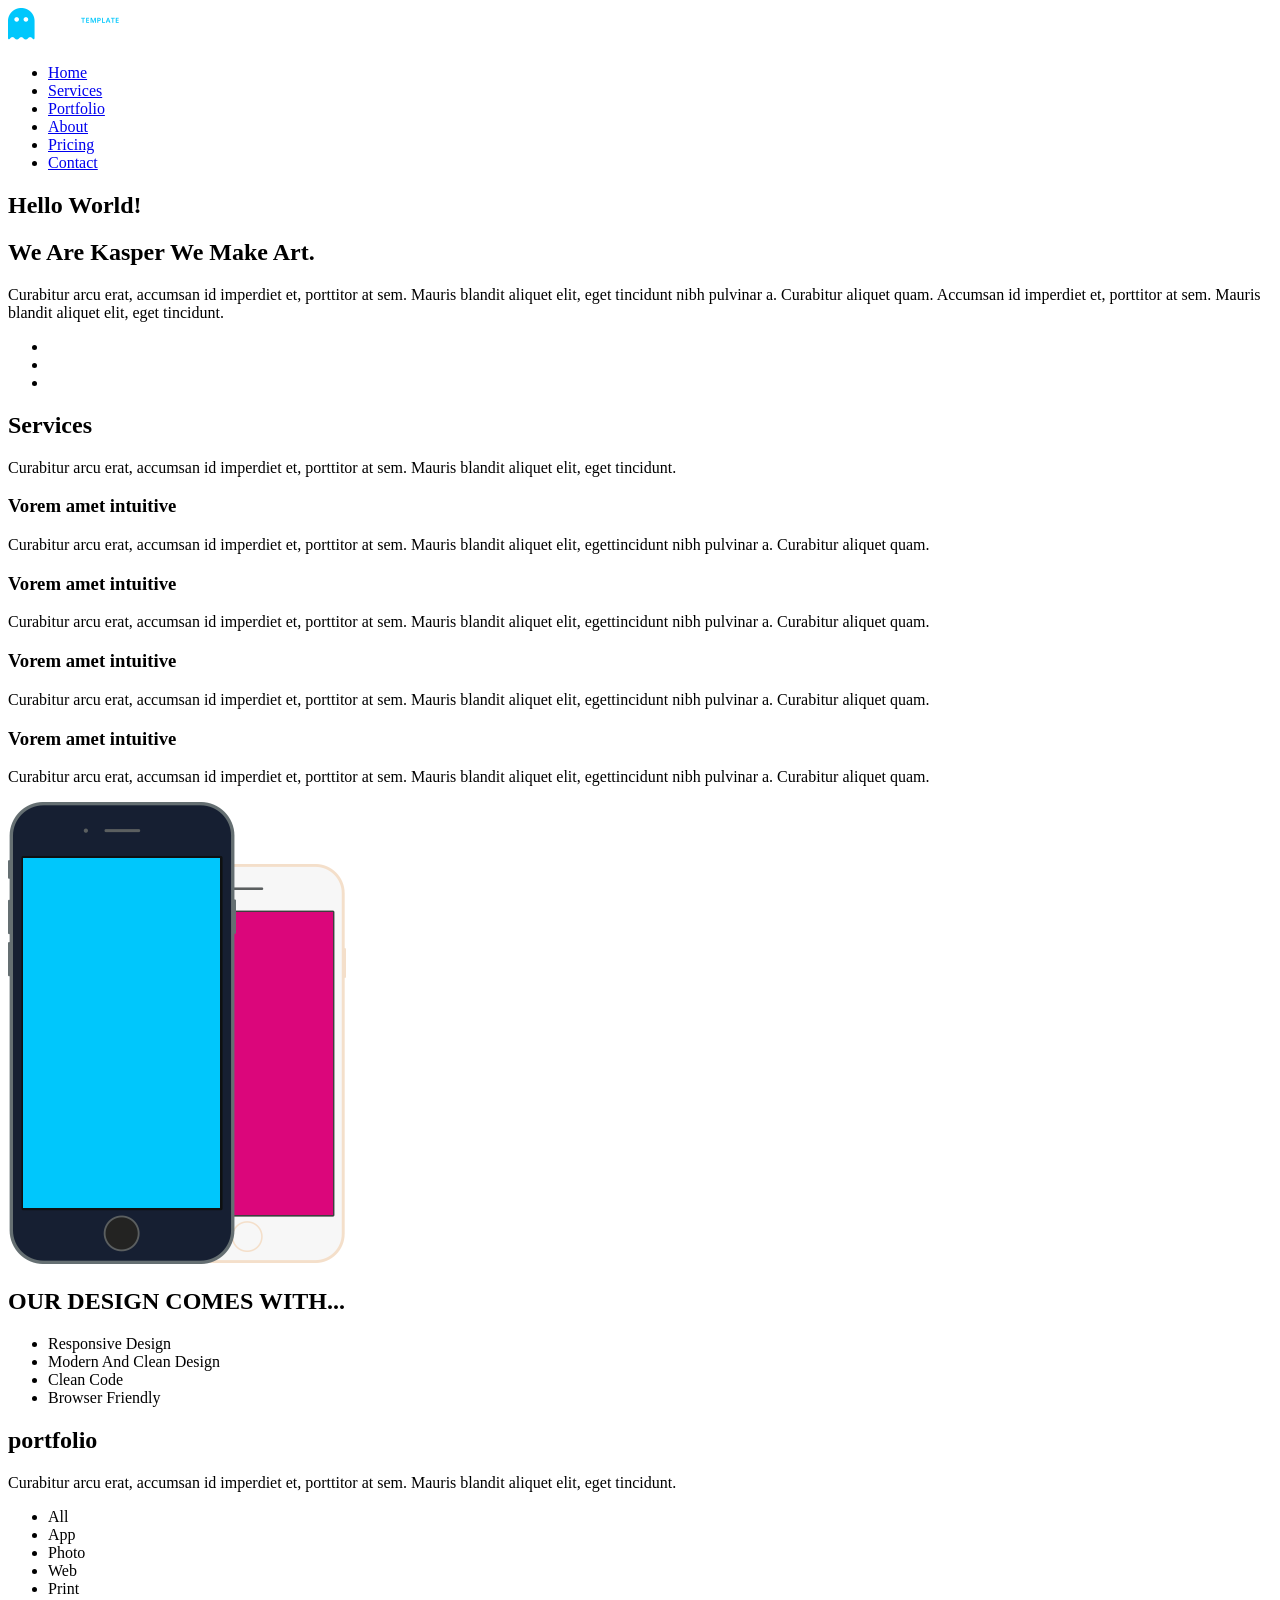
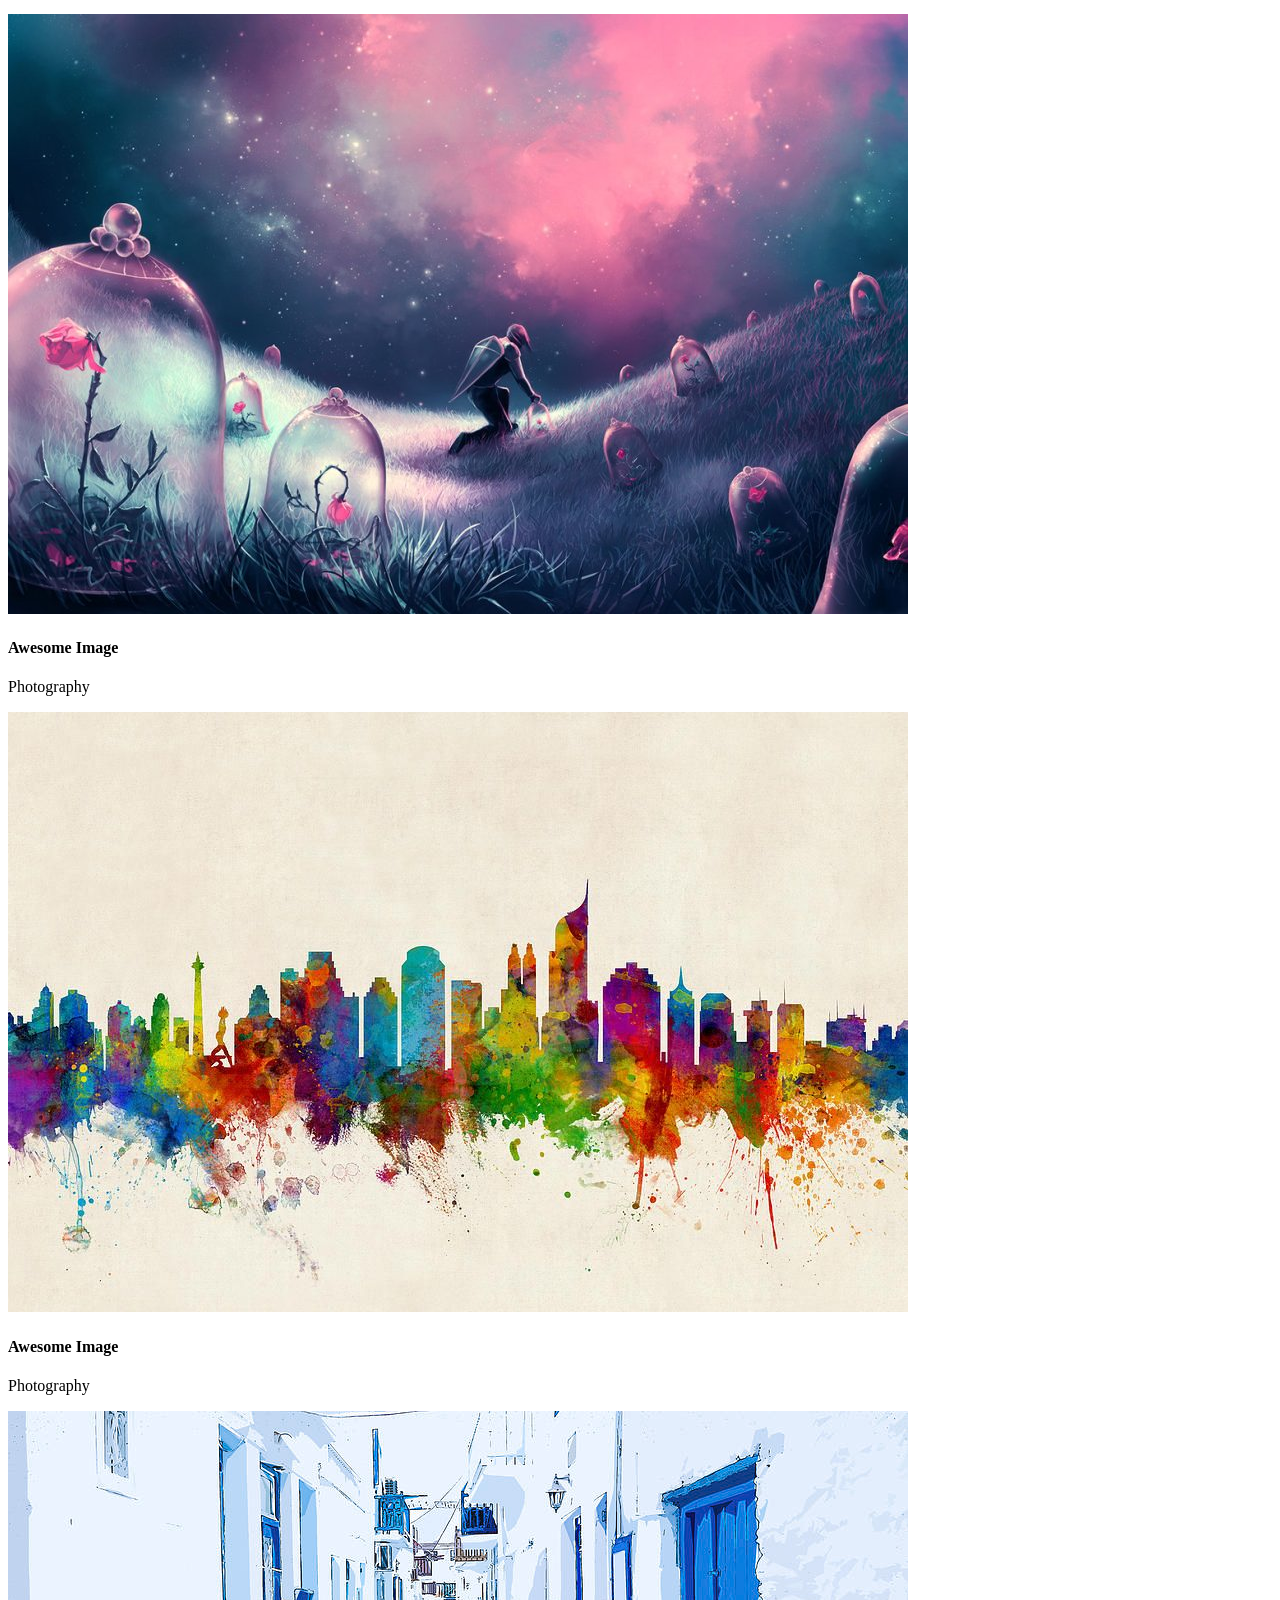
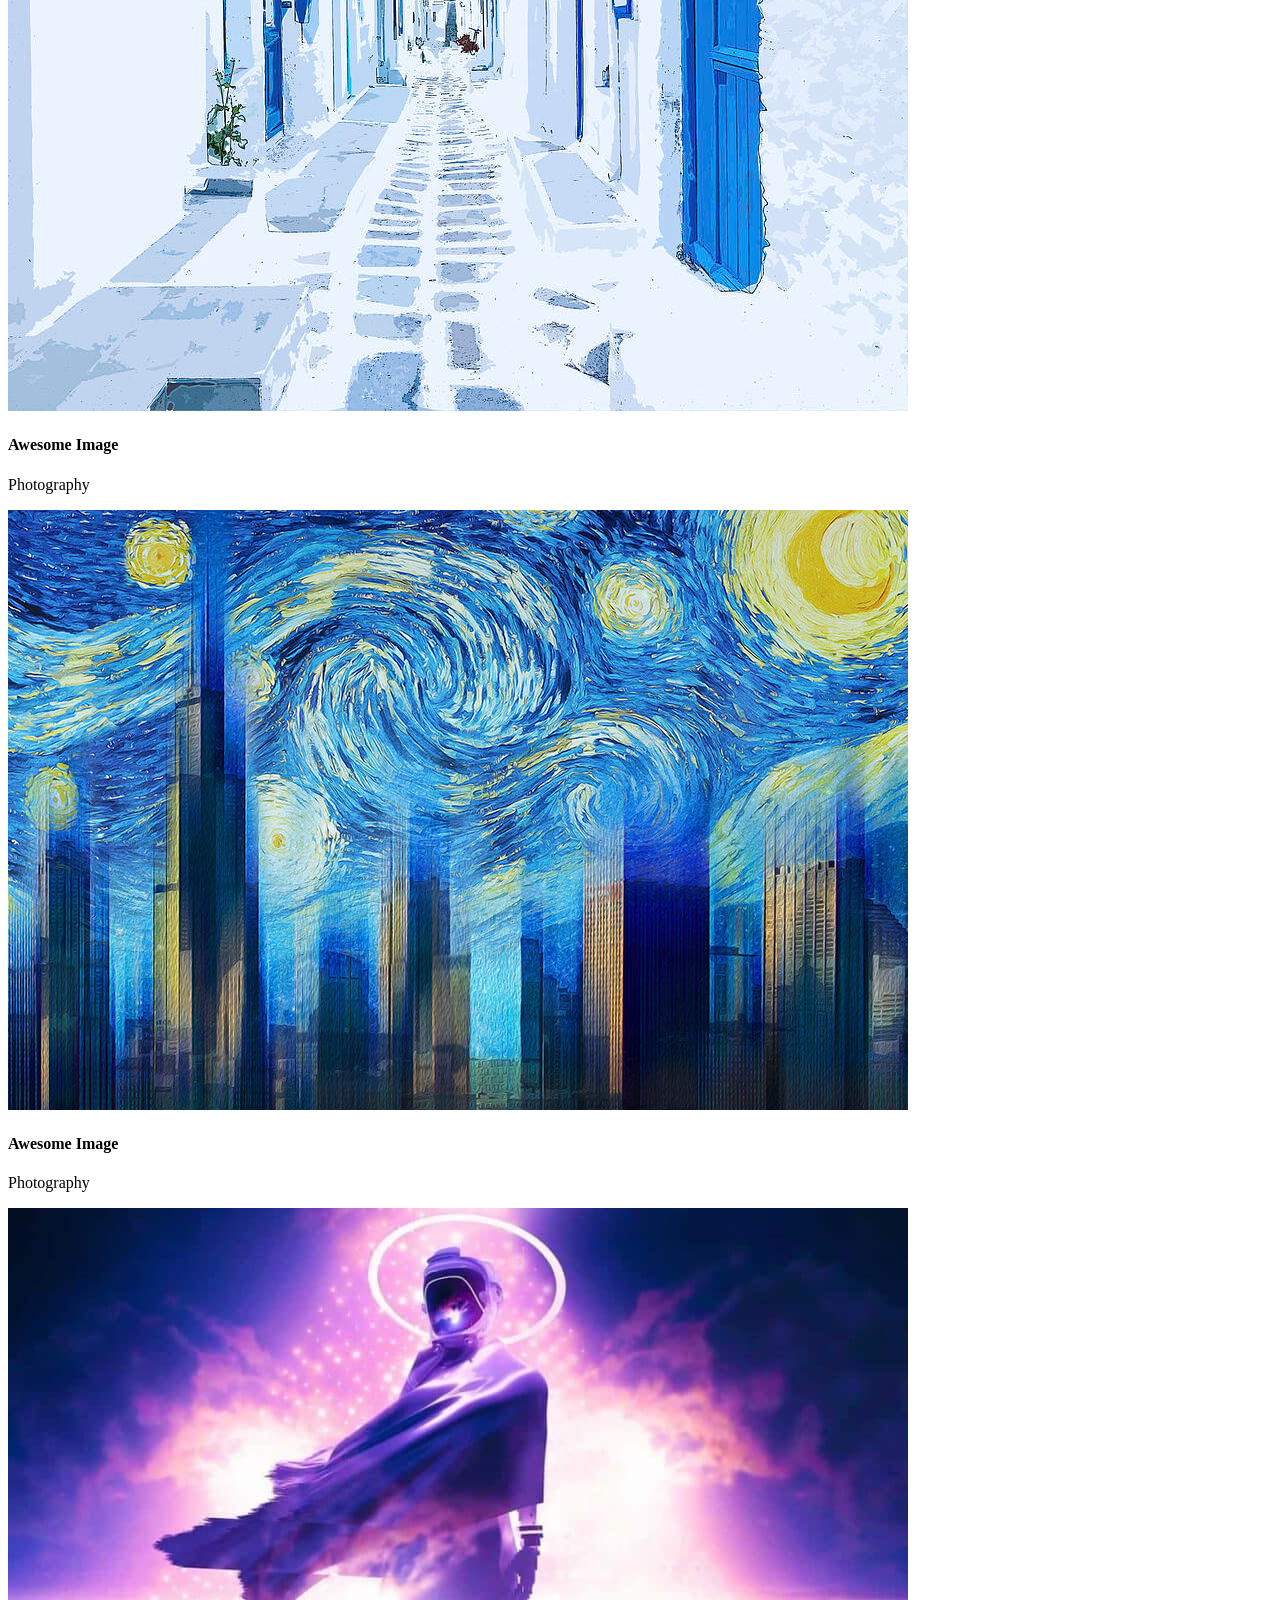
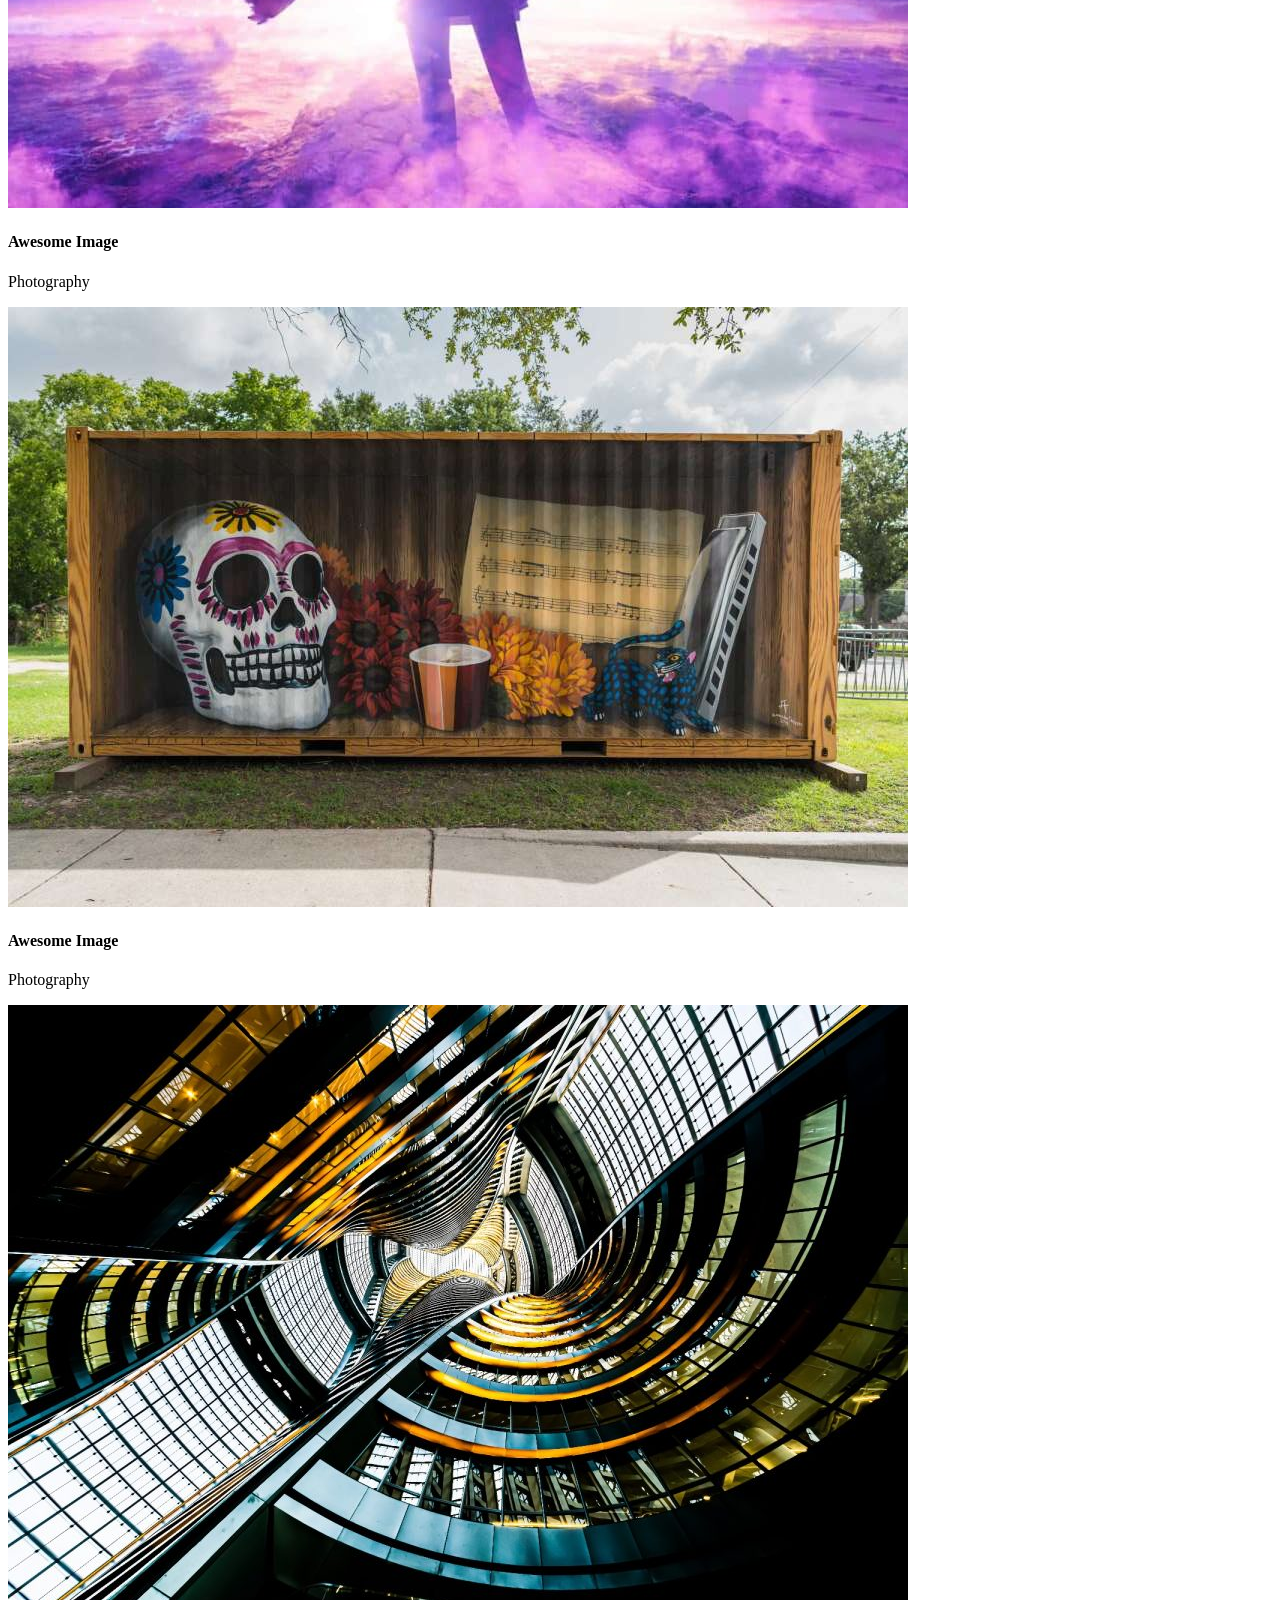
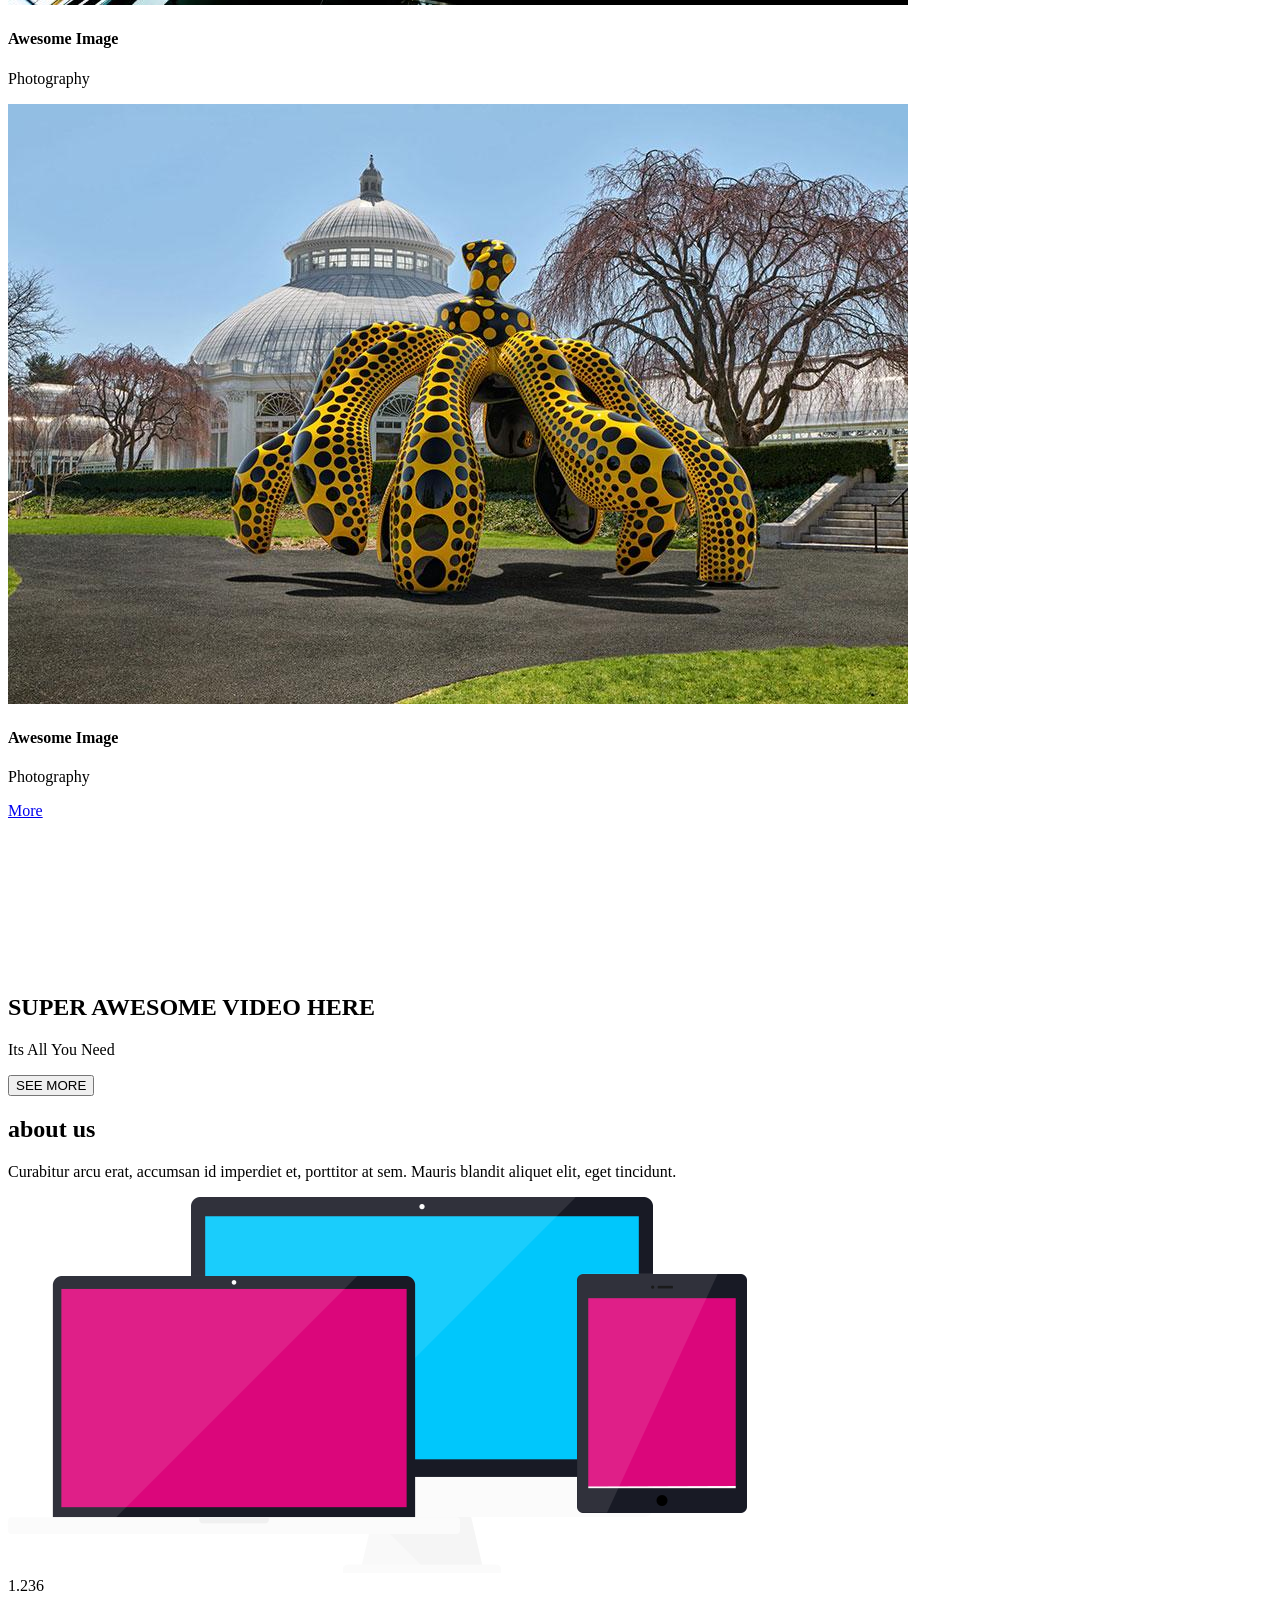
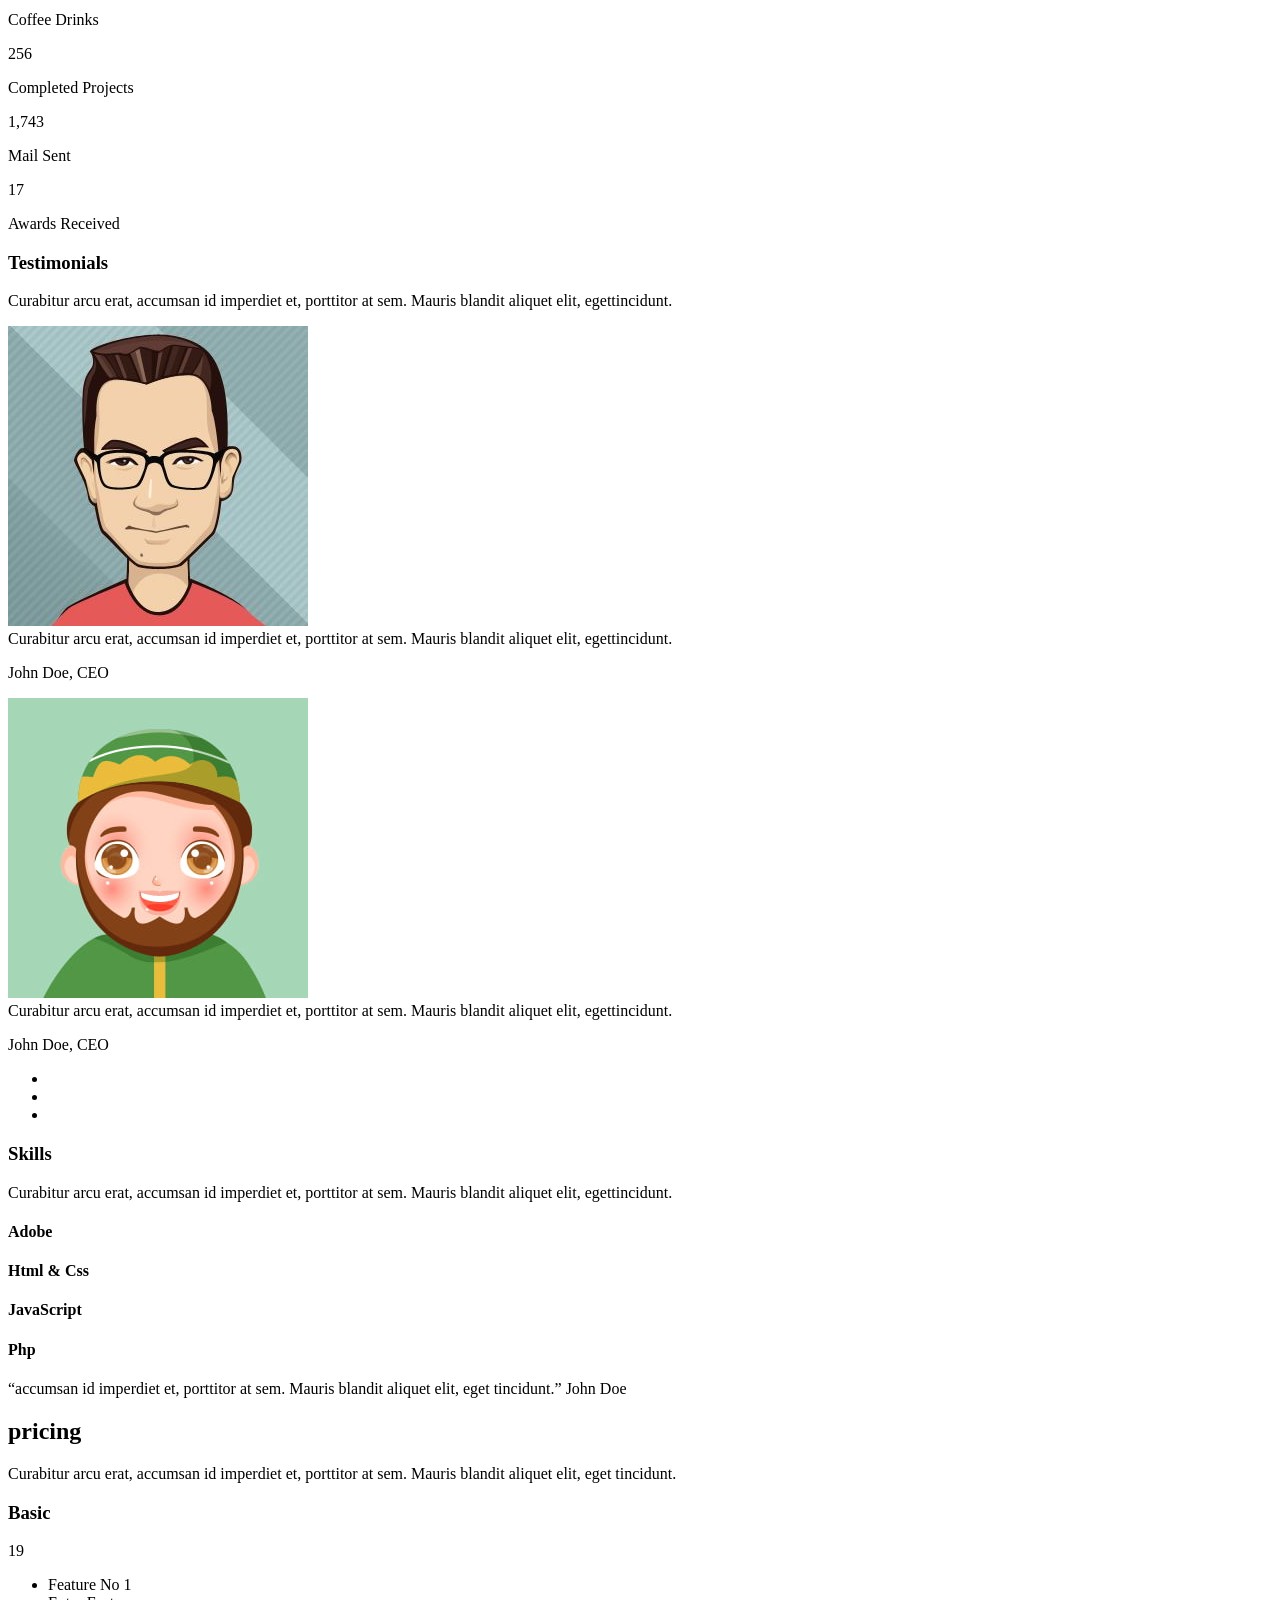
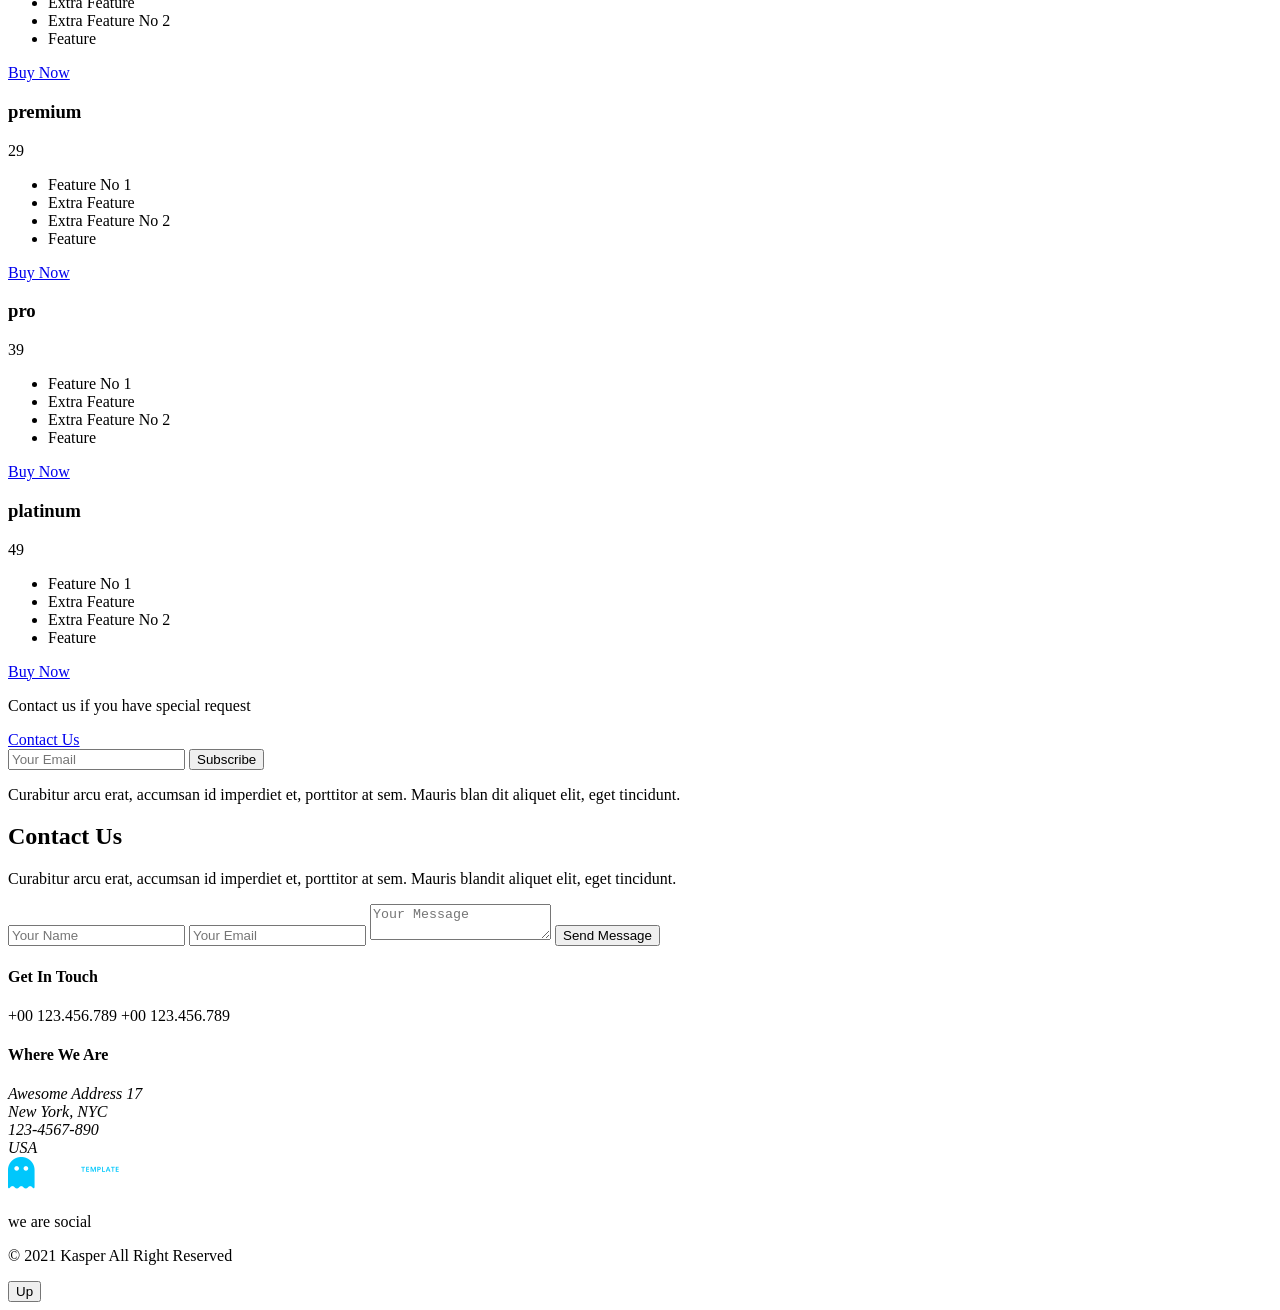
==== index.html @ dba14ae6 "Add files via upload" ====
<!DOCTYPE html>
<html lang="en">
    <head>
        <meta charset="UTF-8" />
        <meta http-equiv="X-UA-Compatible" content="IE=edge" />
        <meta name="viewport" content="width=device-width, initial-scale=1.0" />
        <!-- normalize -->
        <link rel="stylesheet" href="./css/normalize.css" />
        <!-- fonts -->
        <link rel="stylesheet" href="./css/all.min.css" />
        <!-- main template css file -->
        <link rel="stylesheet" href="./css/style.css" />
        <!-- google fonts  -->
        <link rel="preconnect" href="https://fonts.googleapis.com" />
        <link rel="preconnect" href="https://fonts.gstatic.com" crossorigin />
        <link
            href="https://fonts.googleapis.com/css2?family=Open+Sans:wght@400;700&family=Work+Sans:wght@200;300;400;500;600;700;800&display=swap"
            rel="stylesheet"
        />
        <link rel="icon" href="./images/favicon_io/favicon.ico" />
        <title>Kasper</title>
    </head>
    <body>
        <!-- Start Header  -->
        <header>
            <div class="container">
                <a href="#" class="logo">
                    <img src="images/logo (1).png" alt="logo" />
                </a>

                <nav>
                    <i class="fas fa-bars toggle-menu"></i>

                    <ul>
                        <li><a class="active" href="#">Home</a></li>
                        <li><a href="#">Services</a></li>
                        <li><a href="#">Portfolio</a></li>
                        <li><a href="#">About</a></li>
                        <li><a href="#">Pricing</a></li>
                        <li><a href="#">Contact</a></li>
                    </ul>

                    <div class="form">
                        <i class="fas fa-search"></i>
                    </div>
                </nav>
            </div>
        </header>
        <!-- End Header  -->

        <!-- Start Landing -->
        <div class="landing">
            <div class="overplay"></div>

            <div class="text">
                <div class="content">
                    <h2>Hello World!</h2>
                    <h2>We Are Kasper We Make Art.</h2>
                    <p>
                        Curabitur arcu erat, accumsan id imperdiet et, porttitor
                        at sem. Mauris blandit aliquet elit, eget tincidunt nibh
                        pulvinar a. Curabitur aliquet quam. Accumsan id
                        imperdiet et, porttitor at sem. Mauris blandit aliquet
                        elit, eget tincidunt.
                    </p>
                </div>
            </div>

            <i class="fas fa-angle-left angles fa-2x"></i>
            <i class="fas fa-angle-right angles fa-2x"></i>

            <ul class="billets">
                <li></li>
                <li class="active"></li>
                <li></li>
            </ul>
        </div>
        <!-- End Landing -->

        <!-- Start Services -->
        <div class="services">
            <div class="container">
                <div class="main-heading">
                    <h2>Services</h2>
                    <p>
                        Curabitur arcu erat, accumsan id imperdiet et, porttitor
                        at sem. Mauris blandit aliquet elit, eget tincidunt.
                    </p>
                </div>

                <div class="services-container">
                    <div class="srv-box">
                        <i class="fas fa-desktop fa-3x"></i>
                        <div class="text">
                            <h3>Vorem amet intuitive</h3>
                            <p>
                                Curabitur arcu erat, accumsan id imperdiet et,
                                porttitor at sem. Mauris blandit aliquet elit,
                                egettincidunt nibh pulvinar a. Curabitur aliquet
                                quam.
                            </p>
                        </div>
                    </div>

                    <div class="srv-box">
                        <i class="fas fa-cog fa-3x"></i>
                        <div class="text">
                            <h3>Vorem amet intuitive</h3>
                            <p>
                                Curabitur arcu erat, accumsan id imperdiet et,
                                porttitor at sem. Mauris blandit aliquet elit,
                                egettincidunt nibh pulvinar a. Curabitur aliquet
                                quam.
                            </p>
                        </div>
                    </div>

                    <div class="srv-box">
                        <i class="fas fa-pencil-ruler fa-3x"></i>
                        <div class="text">
                            <h3>Vorem amet intuitive</h3>
                            <p>
                                Curabitur arcu erat, accumsan id imperdiet et,
                                porttitor at sem. Mauris blandit aliquet elit,
                                egettincidunt nibh pulvinar a. Curabitur aliquet
                                quam.
                            </p>
                        </div>
                    </div>

                    <div class="srv-box">
                        <i class="fas fa-camera fa-3x"></i>
                        <div class="text">
                            <h3>Vorem amet intuitive</h3>
                            <p>
                                Curabitur arcu erat, accumsan id imperdiet et,
                                porttitor at sem. Mauris blandit aliquet elit,
                                egettincidunt nibh pulvinar a. Curabitur aliquet
                                quam.
                            </p>
                        </div>
                    </div>
                </div>
            </div>
        </div>
        <!-- End Services -->

        <!-- Start Design -->
        <div class="design">
            <div class="image">
                <img src="images/mobile.png" alt="" />
            </div>

            <div class="text">
                <h2>OUR DESIGN COMES WITH...</h2>
                <ul>
                    <li>Responsive Design</li>
                    <li>Modern And Clean Design</li>
                    <li>Clean Code</li>
                    <li>Browser Friendly</li>
                </ul>
            </div>
        </div>
        <!-- End Design -->

        <!-- Start Portfolio -->
        <div class="portfolio">
            <div class="container">
                <div class="main-heading">
                    <h2>portfolio</h2>
                    <p>
                        Curabitur arcu erat, accumsan id imperdiet et, porttitor
                        at sem. Mauris blandit aliquet elit, eget tincidunt.
                    </p>
                </div>

                <ul class="shuffle">
                    <li class="active">All</li>
                    <li>App</li>
                    <li>Photo</li>
                    <li>Web</li>
                    <li>Print</li>
                </ul>
            </div>

            <div class="imgs-container">
                <div class="box">
                    <img src="images/shuffle-01.jpg" alt="" />
                    <div class="caption">
                        <h4>Awesome Image</h4>
                        <p>Photography</p>
                    </div>
                </div>

                <div class="box">
                    <img src="images/shuffle-02.jpg" alt="" />
                    <div class="caption">
                        <h4>Awesome Image</h4>
                        <p>Photography</p>
                    </div>
                </div>

                <div class="box">
                    <img src="images/shuffle-03.jpg" alt="" />
                    <div class="caption">
                        <h4>Awesome Image</h4>
                        <p>Photography</p>
                    </div>
                </div>

                <div class="box">
                    <img src="images/shuffle-04.jpg" alt="" />
                    <div class="caption">
                        <h4>Awesome Image</h4>
                        <p>Photography</p>
                    </div>
                </div>

                <div class="box">
                    <img src="images/shuffle-05.jpg" alt="" />
                    <div class="caption">
                        <h4>Awesome Image</h4>
                        <p>Photography</p>
                    </div>
                </div>

                <div class="box">
                    <img src="images/shuffle-06.jpg" alt="" />
                    <div class="caption">
                        <h4>Awesome Image</h4>
                        <p>Photography</p>
                    </div>
                </div>

                <div class="box">
                    <img src="images/shuffle-07.jpg" alt="" />
                    <div class="caption">
                        <h4>Awesome Image</h4>
                        <p>Photography</p>
                    </div>
                </div>

                <div class="box">
                    <img src="images/shuffle-08.jpg" alt="" />
                    <div class="caption">
                        <h4>Awesome Image</h4>
                        <p>Photography</p>
                    </div>
                </div>
            </div>

            <a href="#" class="more">More</a>
        </div>
        <!-- End Portfolio -->

        <!-- Start video -->
        <div class="video">
            <video autoplay muted loop>
                <source src="images/awesome-video.mp4" type="video/mp4" />
            </video>
            <div class="text">
                <h2>SUPER AWESOME VIDEO HERE</h2>
                <p>Its All You Need</p>
                <button>SEE MORE</button>
            </div>
        </div>
        <!-- End video -->

        <!-- Start About -->
        <div class="about">
            <div class="container">
                <div class="main-heading">
                    <h2>about us</h2>
                    <p>
                        Curabitur arcu erat, accumsan id imperdiet et, porttitor
                        at sem. Mauris blandit aliquet elit, eget tincidunt.
                    </p>
                </div>

                <img src="images/about.png" alt="" />
            </div>
        </div>
        <!-- End About -->

        <!-- Start Statistics -->
        <div class="statistics">
            <div class="container">
                <div class="box">
                    <i class="fa fa-mug-hot"></i>
                    <div class="number">1.236</div>
                    <p>Coffee Drinks</p>
                </div>

                <div class="box">
                    <i class="fa fa-folder"></i>
                    <div class="number">256</div>
                    <p>Completed Projects</p>
                </div>

                <div class="box">
                    <i class="fa fa-envelope"></i>
                    <div class="number">1,743</div>
                    <p>Mail Sent</p>
                </div>

                <div class="box">
                    <i class="fa fa-trophy"></i>
                    <div class="number">17</div>
                    <p>Awards Received</p>
                </div>
            </div>
        </div>
        <!-- End Statistics -->

        <!-- Start skills -->
        <div class="our-skills">
            <div class="container">
                <div class="testimonials">
                    <h3>Testimonials</h3>
                    <p>
                        Curabitur arcu erat, accumsan id imperdiet et, porttitor
                        at sem. Mauris blandit aliquet elit, egettincidunt.
                    </p>

                    <div class="box">
                        <img src="images/skills-01.jpg" alt="" />
                        <div class="text">
                            Curabitur arcu erat, accumsan id imperdiet et,
                            porttitor at sem. Mauris blandit aliquet elit,
                            egettincidunt.
                            <p>John Doe, CEO</p>
                        </div>
                    </div>

                    <div class="box">
                        <img src="images/skills-02.jpg" alt="" />
                        <div class="text">
                            Curabitur arcu erat, accumsan id imperdiet et,
                            porttitor at sem. Mauris blandit aliquet elit,
                            egettincidunt.
                            <p>John Doe, CEO</p>
                        </div>
                    </div>

                    <ul class="bullets">
                        <li></li>
                        <li class="active"></li>
                        <li></li>
                    </ul>
                </div>

                <div class="skills">
                    <h3>Skills</h3>
                    <p>
                        Curabitur arcu erat, accumsan id imperdiet et, porttitor
                        at sem. Mauris blandit aliquet elit, egettincidunt.
                    </p>

                    <div class="prog-holder">
                        <h4>Adobe</h4>
                        <div class="prog">
                            <span style="width: 90%" data-progress="90%"></span>
                        </div>
                    </div>

                    <div class="prog-holder">
                        <h4>Html &amp; Css</h4>
                        <div class="prog">
                            <span style="width: 85%" data-progress="85%"></span>
                        </div>
                    </div>

                    <div class="prog-holder">
                        <h4>JavaScript</h4>
                        <div class="prog">
                            <span style="width: 80%" data-progress="80%"></span>
                        </div>
                    </div>

                    <div class="prog-holder">
                        <h4>Php</h4>
                        <div class="prog">
                            <span style="width: 90%" data-progress="90%"></span>
                        </div>
                    </div>
                </div>
            </div>
        </div>
        <!-- End skills -->

        <!-- Start Quote -->
        <div class="quote">
            <div class="container">
                <q
                    >accumsan id imperdiet et, porttitor at sem. Mauris blandit
                    aliquet elit, eget tincidunt.</q
                >
                <span>John Doe</span>
            </div>
        </div>
        <!-- End Quote -->

        <!-- Start Pricing -->
        <div class="pricing">
            <div class="container">
                <div class="main-heading">
                    <h2>pricing</h2>
                    <p>
                        Curabitur arcu erat, accumsan id imperdiet et, porttitor
                        at sem. Mauris blandit aliquet elit, eget tincidunt.
                    </p>
                </div>

                <div class="plans">
                    <div class="plan">
                        <div class="head">
                            <h3>Basic</h3>
                            <span>19</span>
                        </div>
                        <ul>
                            <li>Feature No 1</li>
                            <li>Extra Feature</li>
                            <li>Extra Feature No 2</li>
                            <li>Feature</li>
                        </ul>
                        <div class="foot">
                            <a href="#">Buy Now</a>
                        </div>
                    </div>

                    <div class="plan">
                        <div class="head">
                            <h3>premium</h3>
                            <span>29</span>
                        </div>
                        <ul>
                            <li>Feature No 1</li>
                            <li>Extra Feature</li>
                            <li>Extra Feature No 2</li>
                            <li>Feature</li>
                        </ul>
                        <div class="foot">
                            <a href="#">Buy Now</a>
                        </div>
                    </div>

                    <div class="plan">
                        <div class="head">
                            <h3>pro</h3>
                            <span>39</span>
                        </div>
                        <ul>
                            <li>Feature No 1</li>
                            <li>Extra Feature</li>
                            <li>Extra Feature No 2</li>
                            <li>Feature</li>
                        </ul>
                        <div class="foot">
                            <a href="#">Buy Now</a>
                        </div>
                    </div>

                    <div class="plan">
                        <div class="head">
                            <h3>platinum</h3>
                            <span>49</span>
                        </div>
                        <ul>
                            <li>Feature No 1</li>
                            <li>Extra Feature</li>
                            <li>Extra Feature No 2</li>
                            <li>Feature</li>
                        </ul>
                        <div class="foot">
                            <a href="#">Buy Now</a>
                        </div>
                    </div>
                </div>

                <p class="contact-text">
                    Contact us if you have special request
                </p>
                <a href="#" class="contact-link">Contact Us</a>
            </div>
        </div>
        <!-- End Pricing -->

        <!-- Start Subscribe -->
        <div class="subscribe">
            <div class="container">
                <form action="">
                    <i class="far fa-envelope fa-lg"></i>
                    <input type="email" name="mail" placeholder="Your Email" />
                    <input type="submit" value="Subscribe" />
                </form>

                <p>
                    Curabitur arcu erat, accumsan id imperdiet et, porttitor at
                    sem. Mauris blan dit aliquet elit, eget tincidunt.
                </p>
            </div>
        </div>
        <!-- End Subscribe -->

        <!-- Start Contact -->
        <div class="contact">
            <div class="container">
                <div class="main-heading">
                    <h2>Contact Us</h2>
                    <p>
                        Curabitur arcu erat, accumsan id imperdiet et, porttitor
                        at sem. Mauris blandit aliquet elit, eget tincidunt.
                    </p>
                </div>

                <div class="content">
                    <form action="">
                        <input
                            class="main-input"
                            type="text"
                            name="name"
                            placeholder="Your Name"
                        />
                        <input
                            class="main-input"
                            type="email"
                            name="mail"
                            placeholder="Your Email"
                        />
                        <textarea
                            class="main-input"
                            name="message"
                            placeholder="Your Message"
                        ></textarea>
                        <input type="submit" value="Send Message" />
                    </form>

                    <div class="info">
                        <h4>Get In Touch</h4>
                        <span class="phone">+00 123.456.789</span>
                        <span class="phone">+00 123.456.789</span>
                        <h4>Where We Are</h4>
                        <address>
                            Awesome Address 17<br />New York, NYC<br />123-4567-890<br />USA
                        </address>
                    </div>
                </div>
            </div>
        </div>
        <!-- End Contact -->

        <!-- Start Footer -->
        <div class="footer">
            <div class="container">
                <img src="./images/logo (1).png" alt="" />
                <p>we are social</p>

                <div class="social-icons">
                    <i class="fab fa-facebook-f"></i>
                    <i class="fab fa-twitter"></i>
                    <i class="fas fa-home"></i>
                    <i class="fab fa-linkedin"></i>
                </div>

                <p class="copyright">
                    &copy; 2021 <span>Kasper</span> All Right Reserved
                </p>
            </div>
        </div>
        <!-- End Footer -->

        <!-- Start scroll -->
        <button class="scroll">Up</button>
        <!-- End scroll -->

        <script src="./app.js"></script>
    </body>
</html>
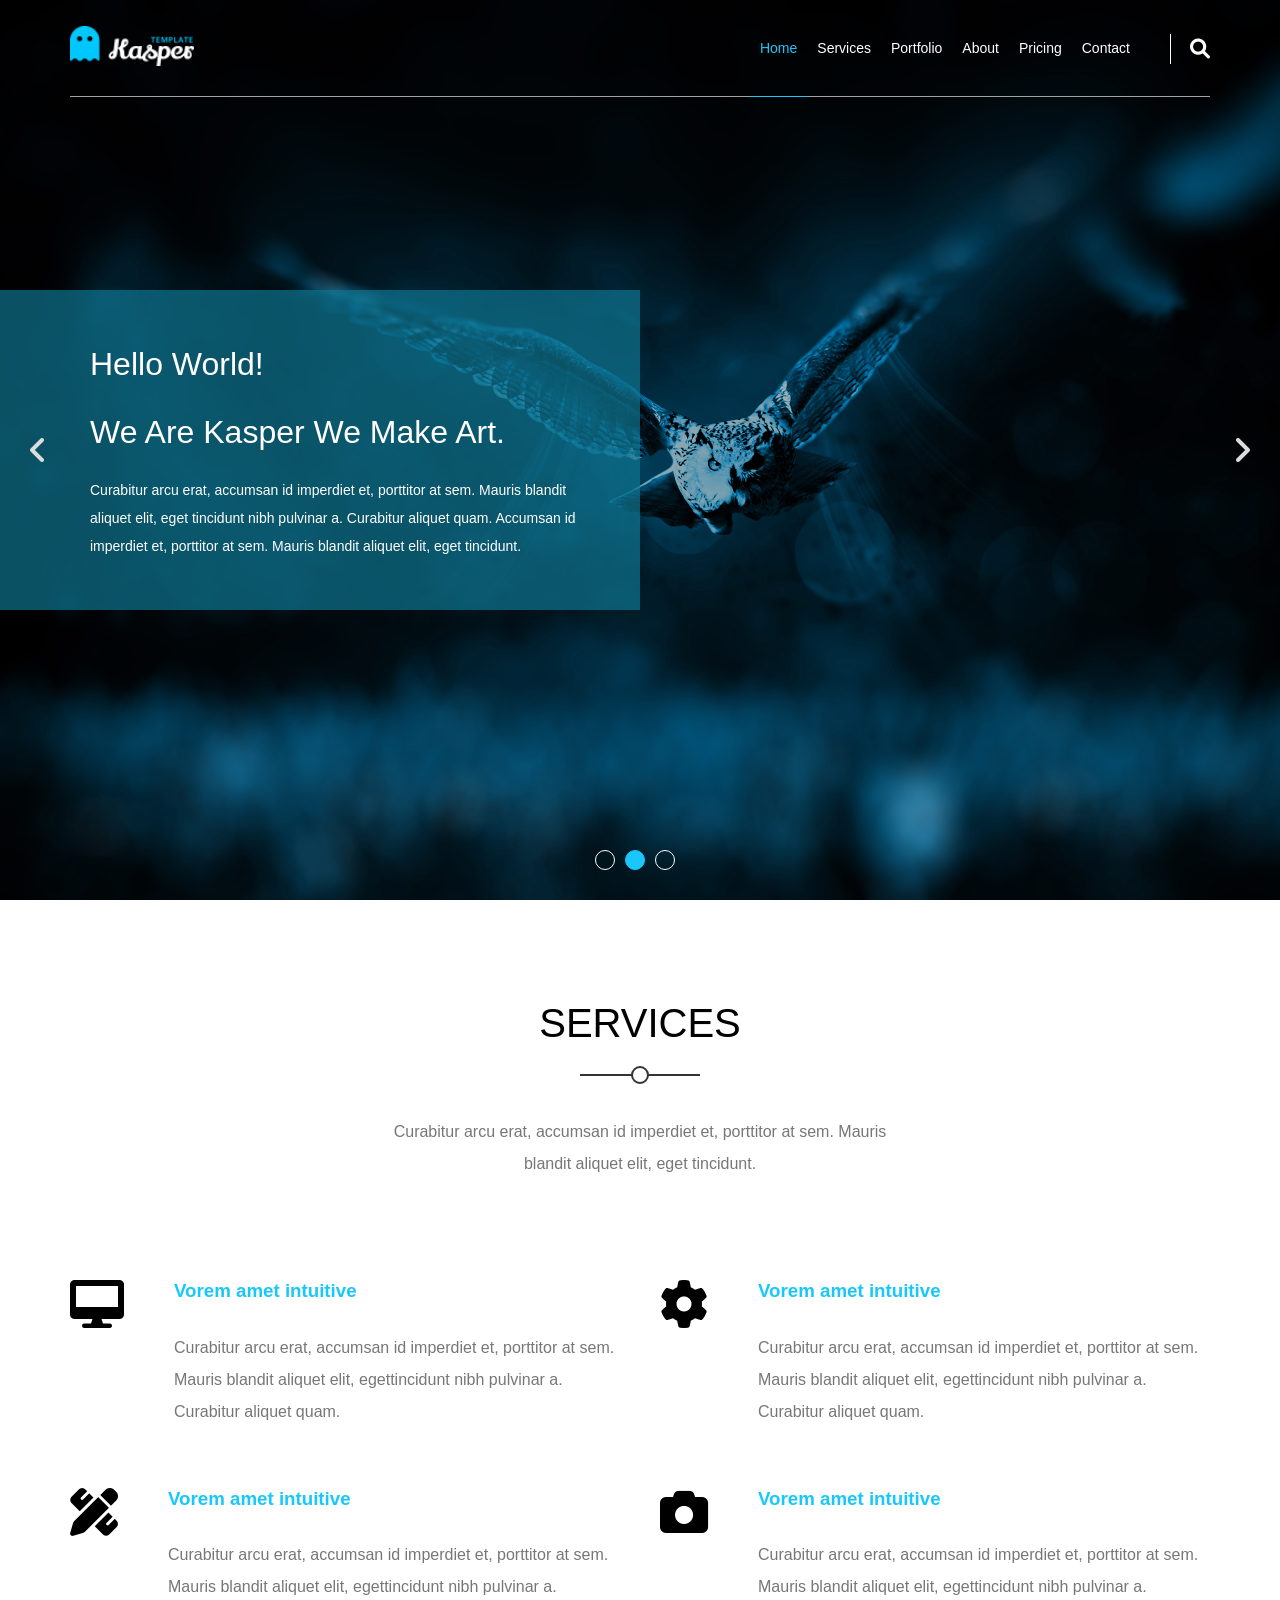
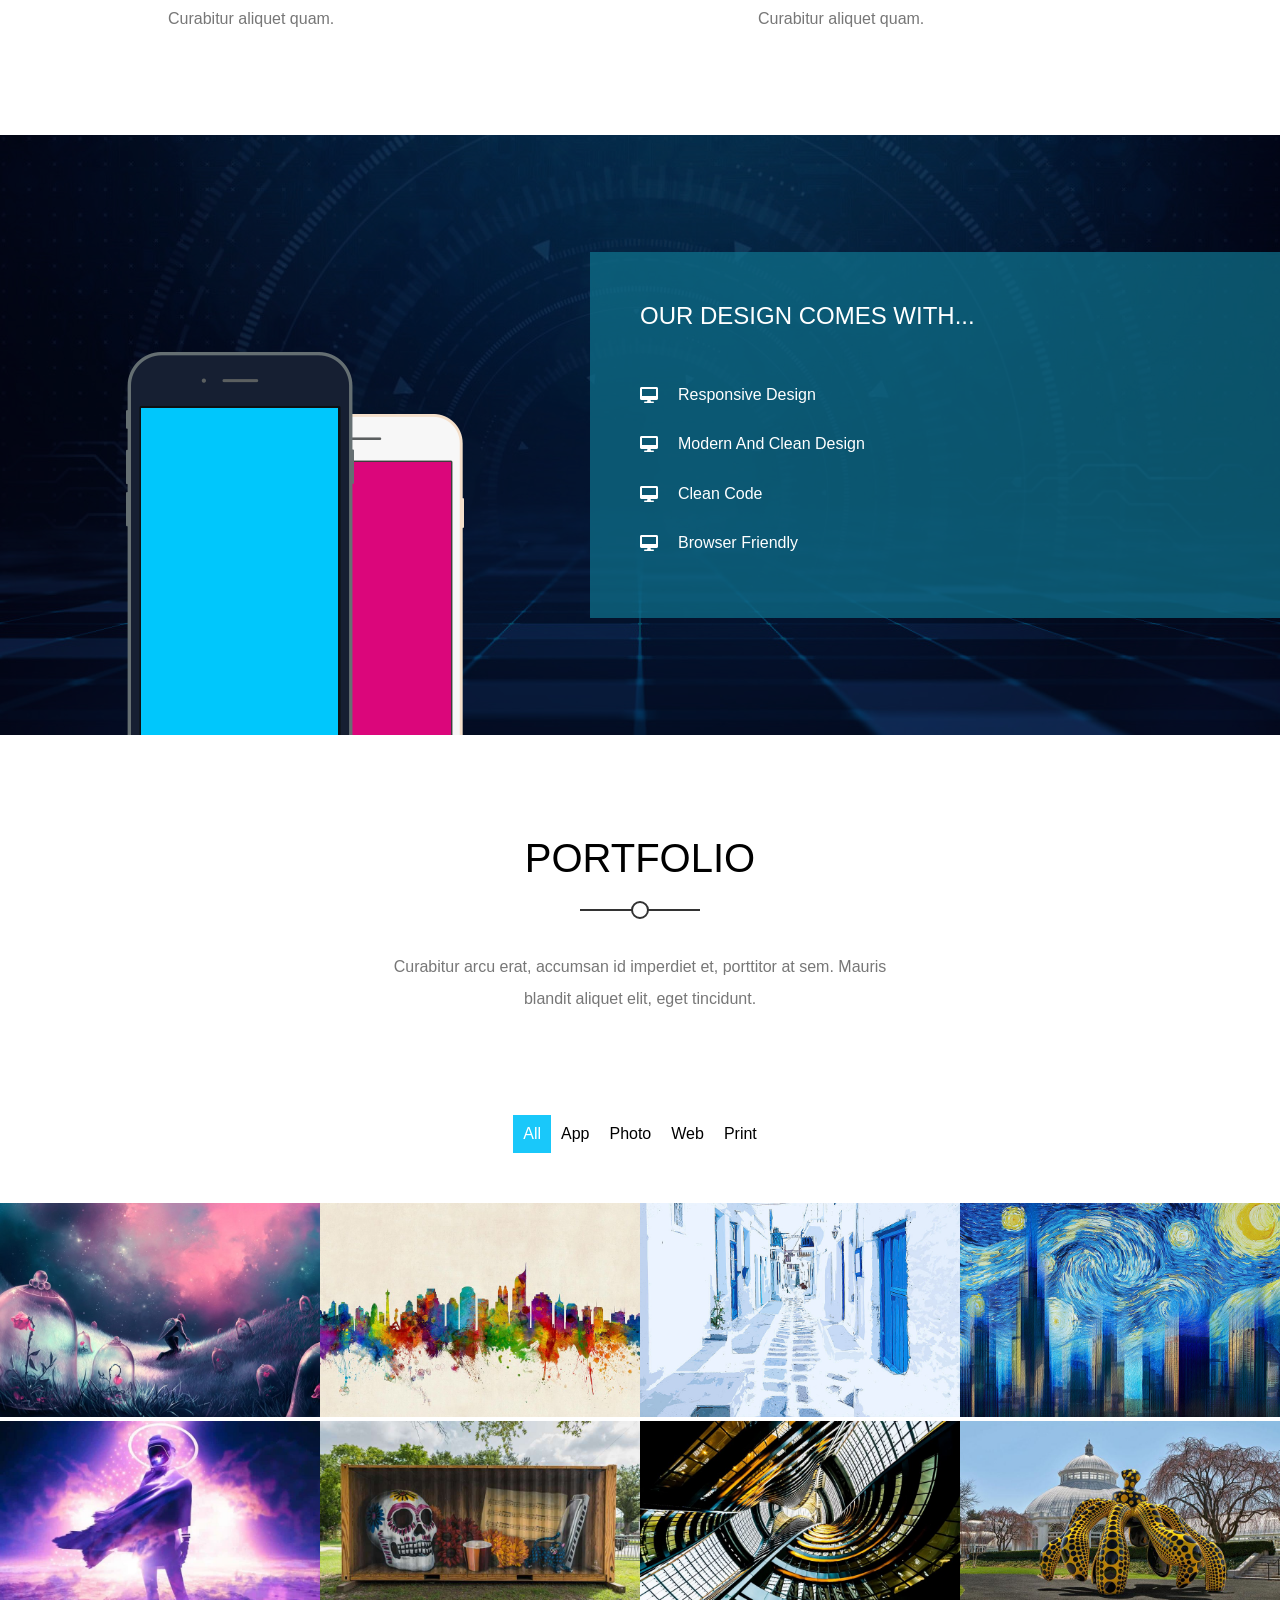
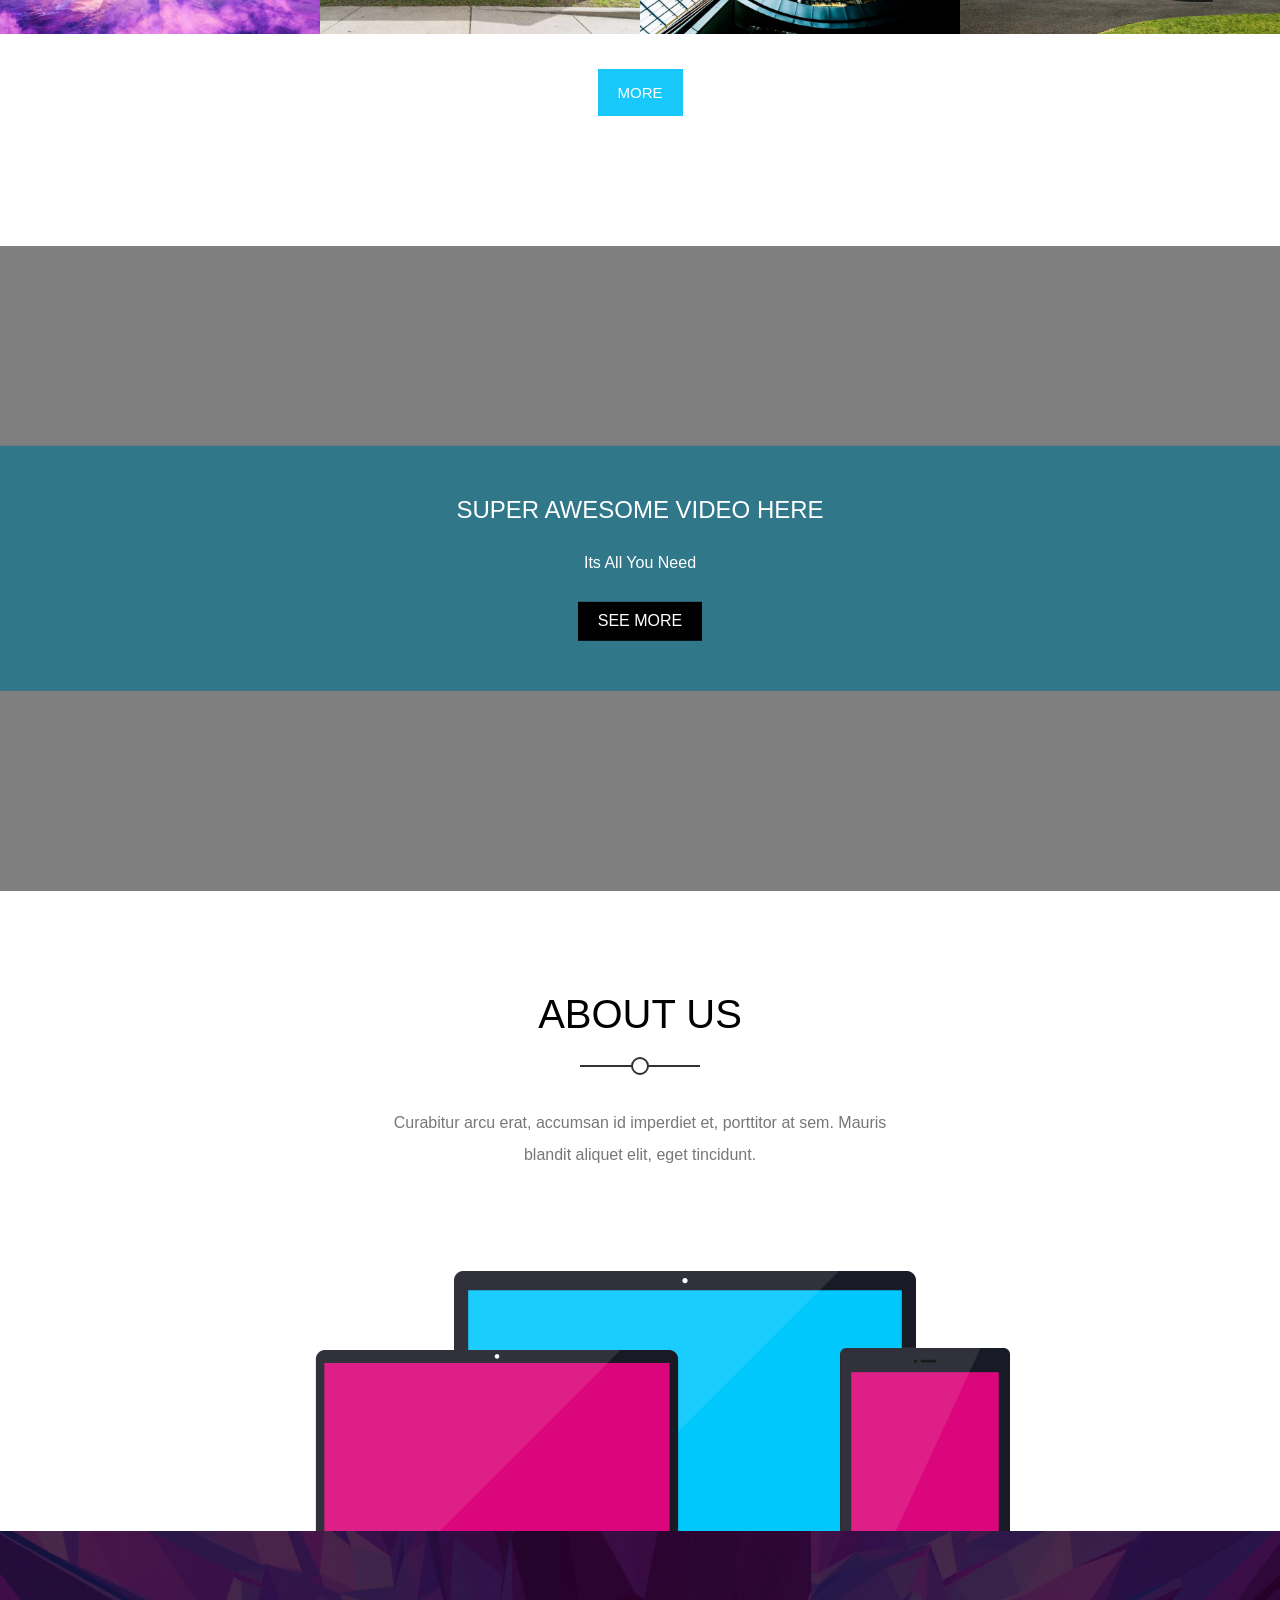
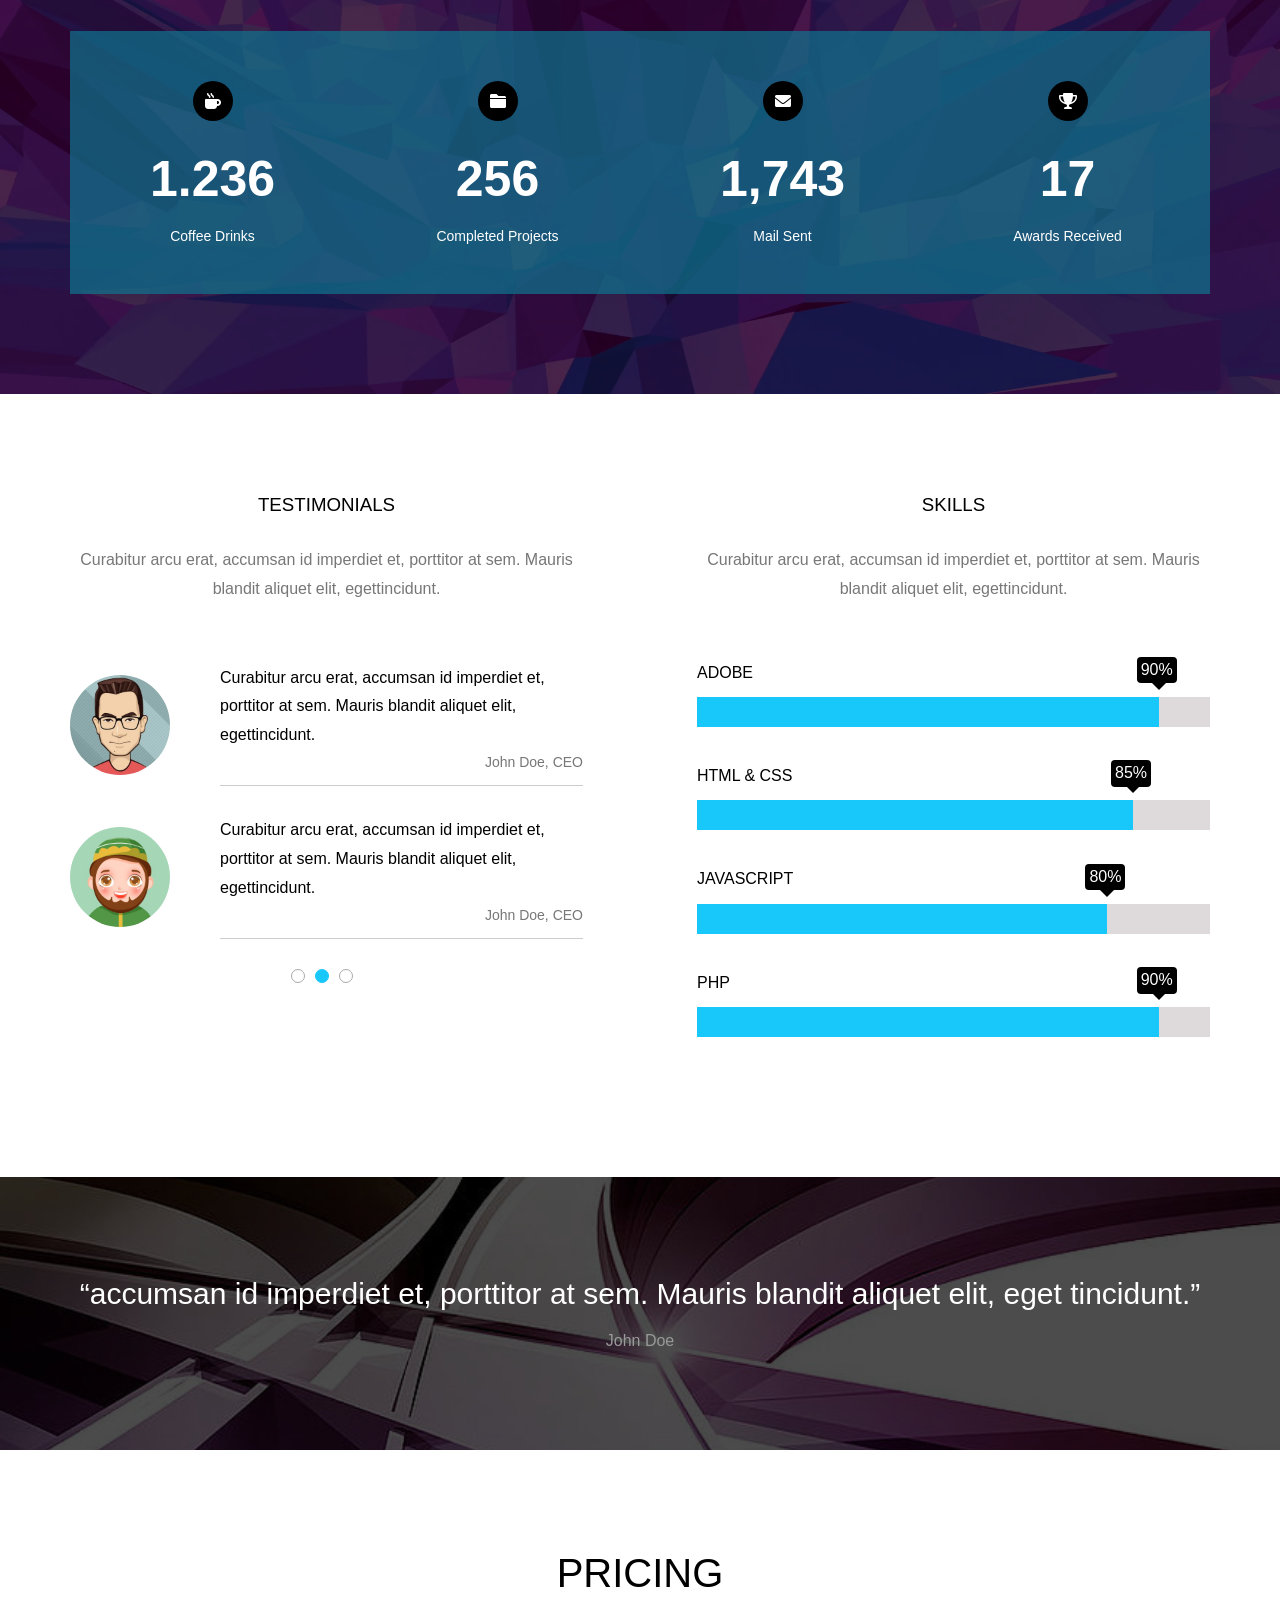
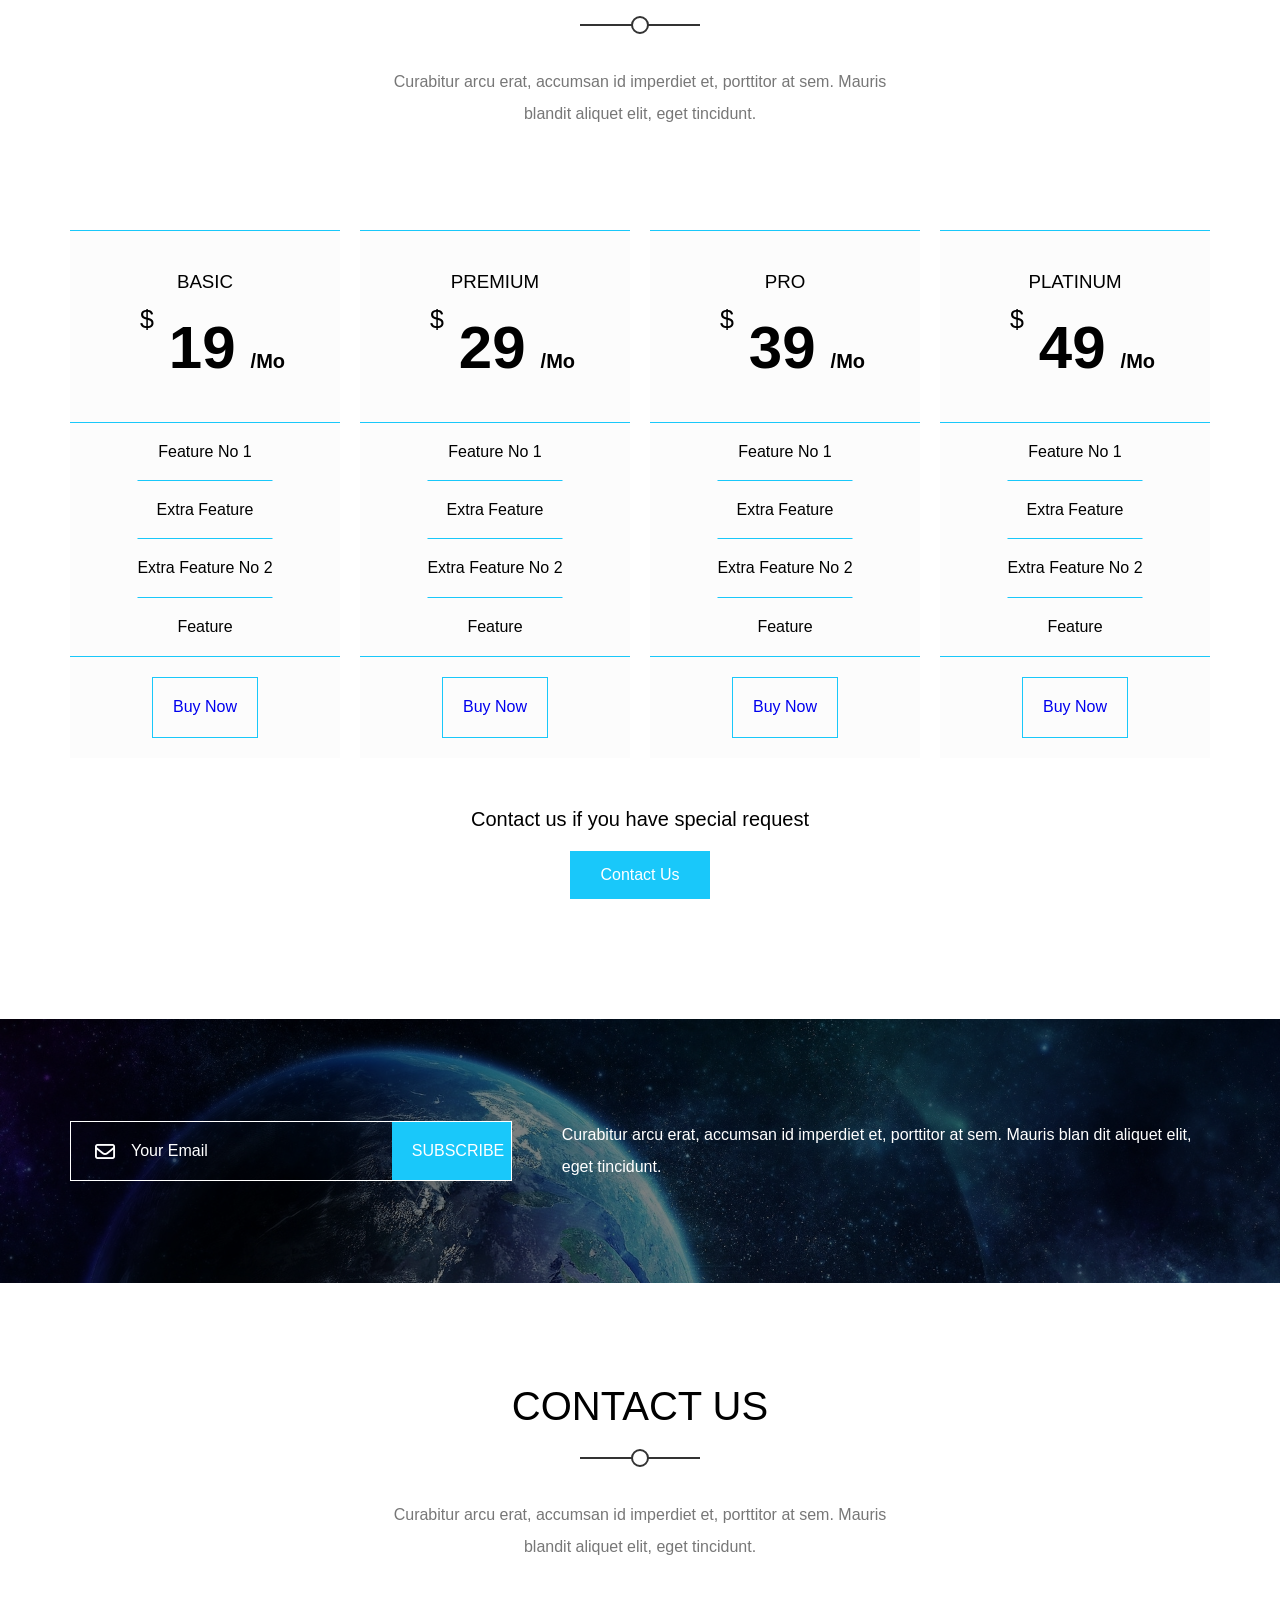
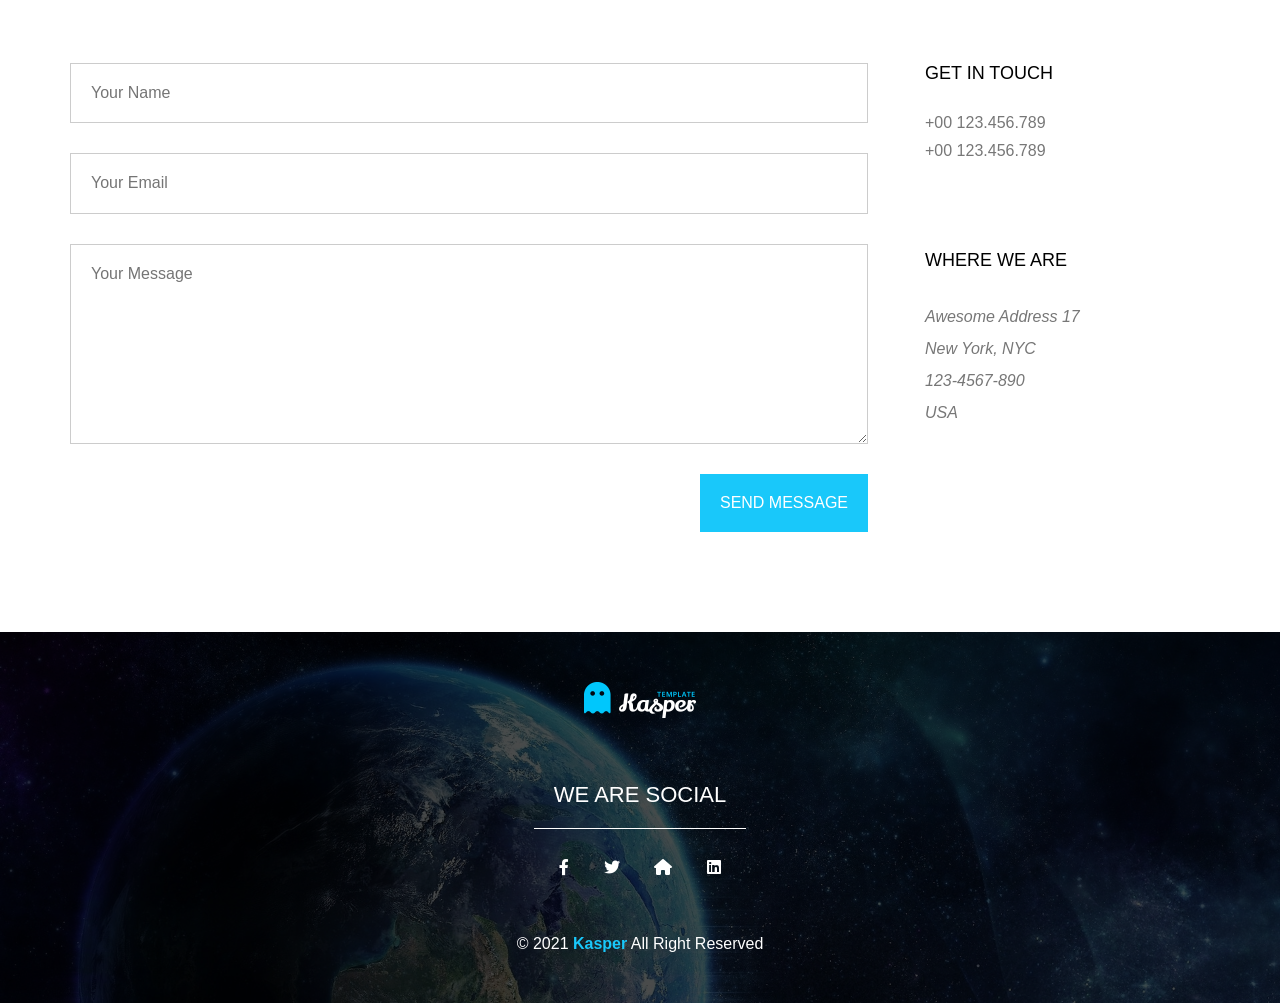
==== commit fb1605c3: "Update index.html" ====
--- a/index.html
+++ b/index.html
@@ -5,11 +5,11 @@
         <meta http-equiv="X-UA-Compatible" content="IE=edge" />
         <meta name="viewport" content="width=device-width, initial-scale=1.0" />
         <!-- normalize -->
-        <link rel="stylesheet" href="./css/normalize.css" />
+        <link rel="stylesheet" href="./CSS/normalize.css" />
         <!-- fonts -->
-        <link rel="stylesheet" href="./css/all.min.css" />
+        <link rel="stylesheet" href="./CSS/all.min.css" />
         <!-- main template css file -->
-        <link rel="stylesheet" href="./css/style.css" />
+        <link rel="stylesheet" href="./CSS/style.css" />
         <!-- google fonts  -->
         <link rel="preconnect" href="https://fonts.googleapis.com" />
         <link rel="preconnect" href="https://fonts.gstatic.com" crossorigin />
--- a/CSS/style.css
+++ b/CSS/style.css
@@ -0,0 +1,1024 @@
+/* Strat Variables */
+:root {
+    --main-color: #19c8fa;
+    --transparent-color: rgb(15 116 143 / 70%);
+    --section-padding: 100px;
+    --zero-color: #777;
+}
+/* End Variables */
+
+/* Start Global Rules */
+* {
+    -webkit-box-sizing: border-box;
+    -moz-box-sizing: border-box;
+    box-sizing: border-box;
+    margin: 0;
+    padding: 0;
+}
+html {
+    scroll-behavior: smooth;
+}
+body {
+    font-family: "Open Sans", sans-serif;
+}
+ul {
+    list-style: none;
+}
+.container {
+    padding-left: 15px;
+    padding-right: 15px;
+    margin-left: auto;
+    margin-right: auto;
+}
+/* small screen */
+@media (min-width: 768px) {
+    .container {
+        width: 750px;
+    }
+}
+/* medium screen */
+@media (min-width: 992px) {
+    .container {
+        width: 970px;
+    }
+}
+/* large screen */
+@media (min-width: 1200px) {
+    .container {
+        width: 1170px;
+    }
+}
+/* End Global Rules */
+
+/* Start Componants */
+.main-heading {
+    text-align: center;
+}
+.main-heading h2 {
+    font-weight: normal;
+    margin-bottom: 70px;
+    font-size: 40px;
+    text-transform: uppercase;
+    position: relative;
+}
+.main-heading h2::before {
+    content: "";
+    position: absolute;
+    left: 50%;
+    transform: translateX(-50%);
+    bottom: -30px;
+    height: 2px;
+    width: 120px;
+    background: #333;
+}
+.main-heading h2::after {
+    content: "";
+    position: absolute;
+    width: 14px;
+    height: 14px;
+    border-radius: 50%;
+    border: 2px solid #333;
+    bottom: -38px;
+    left: 50%;
+    transform: translateX(-50%);
+    background-color: white;
+}
+.main-heading p {
+    width: 500px;
+    margin: 0 auto 100px;
+    color: var(--zero-color);
+    line-height: 2;
+    max-width: 100%;
+}
+/* End Componants */
+
+/* Start header */
+header {
+    position: absolute;
+    left: 0;
+    width: 100%;
+    z-index: 2;
+}
+header .container {
+    display: flex;
+    justify-content: space-between;
+    align-items: center;
+    position: relative;
+    min-height: 97px;
+}
+header .container::after {
+    content: "";
+    position: absolute;
+    height: 1px;
+    background-color: #a2a2a2;
+    width: calc(100% - 30px);
+    bottom: 0;
+    left: 15px;
+}
+header .container .logo img {
+    height: 40px;
+}
+header .container nav {
+    flex: 1;
+    display: flex;
+    justify-content: flex-end;
+    align-items: center;
+}
+header .container nav .toggle-menu {
+    color: white;
+    font-size: 22px;
+}
+@media (min-width: 768px) {
+    header .container nav .toggle-menu {
+        display: none;
+    }
+}
+header .container nav ul {
+    display: flex;
+}
+@media (max-width: 767px) {
+    header .container nav ul {
+        display: none;
+    }
+    header .container nav .toggle-menu:hover + ul {
+        display: flex;
+        flex-direction: column;
+        position: absolute;
+        top: 100%;
+        width: 100%;
+        left: 0;
+        background-color: rgb(0 0 0 / 60%);
+    }
+    header .container nav .toggle-menu:hover + ul li a {
+        padding: 15px;
+    }
+}
+header .container nav ul li a {
+    color: white;
+    text-decoration: none;
+    display: block;
+    font-size: 14px;
+    padding: 40px 10px;
+    transition: 0.3s;
+    position: relative;
+    z-index: 2;
+}
+header .container nav ul li a.active,
+header .container nav ul li a:hover {
+    color: var(--main-color);
+    border-bottom: 1px solid var(--main-color);
+}
+header .container .form i {
+    color: white;
+}
+header .container .form {
+    width: 40px;
+    height: 30px;
+    margin-left: 30px;
+    border-left: 1px solid white;
+    position: relative;
+}
+header .container .form i {
+    position: absolute;
+    color: white;
+    font-size: 20px;
+    top: 50%;
+    transform: translateY(-50%);
+    right: 0;
+}
+/* End header */
+
+/* Start Landing */
+.landing {
+    min-height: 100vh;
+    background-image: url(../images/Night\ Owl4510419429.jpg);
+    background-size: cover;
+    position: relative;
+}
+.landing .overplay {
+    position: absolute;
+    left: 0;
+    top: 0;
+    width: 100%;
+    height: 100%;
+    background-color: rgb(0 0 0 / 30%);
+}
+.landing .text {
+    position: absolute;
+    top: 50%;
+    transform: translateY(-50%);
+    width: 50%;
+    left: 0;
+    padding: 50px;
+    color: white;
+    background-color: var(--transparent-color);
+    display: flex;
+    justify-content: flex-end;
+}
+.landing .text .content {
+    max-width: 500px;
+}
+@media (max-width: 767px) {
+    .landing .text {
+        width: 100%;
+    }
+    .landing .text .content {
+        max-width: 100%;
+    }
+}
+.landing .text .content h2 {
+    font-size: 32px;
+    font-weight: normal;
+    line-height: 1.5;
+    margin-bottom: 20px;
+}
+.landing .text .content p {
+    line-height: 2;
+    font-size: 14px;
+}
+.landing .angles {
+    color: #ddd;
+    position: absolute;
+    top: 50%;
+    transform: translateY(-50%);
+}
+@media (max-width: 767px) {
+    .landing .angles {
+        display: none;
+    }
+}
+.landing .fa-angle-left {
+    left: 30px;
+}
+.landing .fa-angle-right {
+    right: 30px;
+}
+.landing .billets {
+    position: absolute;
+    left: 50%;
+    transform: translateX(-50%);
+    display: flex;
+    bottom: 30px;
+}
+.landing .billets li {
+    border: 1px solid white;
+    border-radius: 50%;
+    margin-right: 10px;
+    width: 20px;
+    height: 20px;
+}
+.landing .billets .active {
+    background-color: var(--main-color);
+    border-color: var(--main-color);
+}
+/* End Landing */
+
+/* Start Services */
+.services {
+    padding-top: var(--section-padding);
+    padding-bottom: var(--section-padding);
+}
+@media (min-width: 768px) {
+    .services .container .services-container {
+        display: grid;
+        grid-template-columns: repeat(auto-fill, minmax(450px, 1fr));
+        grid-column-gap: 40px;
+        grid-row-gap: 60px;
+    }
+}
+.services .container .services-container .srv-box {
+    display: flex;
+}
+.services .container .services-container .srv-box i {
+    margin-right: 50px;
+}
+@media (max-width: 767px) {
+    .services .container .services-container .srv-box {
+        display: flex;
+        flex-direction: column;
+        text-align: center;
+        margin-bottom: 40px;
+    }
+    .services .container .services-container .srv-box i {
+        margin: 0 0 30px;
+    }
+}
+.services .container .services-container .srv-box .text h3 {
+    color: var(--main-color);
+    margin-bottom: 30px;
+}
+.services .container .services-container .srv-box .text p {
+    line-height: 2;
+    color: var(--zero-color);
+}
+/* End Services */
+
+/* Start Design */
+.design {
+    background-image: url(../images/design-features.jpg);
+    background-size: cover;
+    padding-top: var(--section-padding);
+    padding-bottom: var(--section-padding);
+    height: 600px;
+    display: flex;
+    align-items: center;
+    position: relative;
+    overflow: hidden;
+}
+.design::before {
+    content: "";
+    position: absolute;
+    left: 0;
+    top: 0;
+    width: 100%;
+    height: 100%;
+    background-color: rgb(0 0 0 / 60%);
+}
+.design .image,
+.design .text {
+    position: relative;
+    flex: 1;
+    z-index: 2;
+}
+.design .image {
+    text-align: center;
+}
+@media (max-width: 767px) {
+    .design .image {
+        display: none;
+    }
+}
+.design .image img {
+    position: relative;
+    bottom: -150px;
+}
+.design .text {
+    color: white;
+    padding: 50px;
+    background-color: var(--transparent-color);
+}
+.design .text h2 {
+    text-transform: uppercase;
+    font-weight: normal;
+    margin-bottom: 40px;
+}
+.design .text ul li {
+    padding: 15px 0;
+}
+.design .text ul li::before {
+    font-family: "font awesome 5 free";
+    content: "\f108";
+    font-weight: 900;
+    margin-right: 20px;
+    position: relative;
+    top: 1px;
+}
+/* End Design */
+
+/* Start Portfolio */
+.portfolio {
+    padding-top: var(--section-padding);
+    padding-bottom: var(--section-padding);
+}
+.portfolio .container .shuffle {
+    display: flex;
+    justify-content: center;
+    margin-bottom: 50px;
+}
+.portfolio .container .shuffle li {
+    padding: 10px;
+}
+.portfolio .container .shuffle .active {
+    color: white;
+    background-color: var(--main-color);
+}
+.portfolio .imgs-container {
+    display: flex;
+    flex-wrap: wrap;
+}
+.portfolio .imgs-container .box {
+    position: relative;
+    overflow: hidden;
+}
+.portfolio .imgs-container .box:hover .caption {
+    bottom: 0;
+}
+.portfolio .imgs-container .box:hover img {
+    transform: rotate(3deg) scale(1.2);
+}
+@media (min-width: 768px) {
+    .portfolio .imgs-container .box {
+        flex-basis: 50%;
+    }
+}
+@media (min-width: 1199px) {
+    .portfolio .imgs-container .box {
+        flex-basis: 25%;
+    }
+}
+.portfolio .imgs-container .box img {
+    max-width: 100%;
+    transition: 0.4s;
+}
+.portfolio .imgs-container .box .caption {
+    position: absolute;
+    left: 0;
+    padding: 20px;
+    background-color: white;
+    width: 100%;
+    transition: 0.4s;
+    bottom: -100%;
+}
+.portfolio .imgs-container .box .caption h4 {
+    font-weight: normal;
+    margin-bottom: 10px;
+}
+.portfolio .imgs-container .box .caption p {
+    color: var(--main-color);
+}
+.portfolio .more {
+    background-color: var(--main-color);
+    color: white;
+    font-size: 15px;
+    padding: 15px 20px;
+    display: block;
+    margin: 30px auto;
+    width: fit-content;
+    text-decoration: none;
+    text-transform: uppercase;
+}
+/* End Portfolio */
+
+/* Start video */
+.video {
+    position: relative;
+}
+.video::before {
+    content: "";
+    position: absolute;
+    top: 0;
+    left: 0;
+    width: 100%;
+    height: 100%;
+    background-color: rgb(0 0 0 / 50%);
+}
+.video video {
+    width: 100%;
+}
+.video .text {
+    position: absolute;
+    width: 100%;
+    top: 50%;
+    transform: translateY(-50%);
+    padding: 50px;
+    background-color: var(--transparent-color);
+    color: white;
+    text-align: center;
+}
+.video .text h2 {
+    margin: 0 0 30px;
+    text-transform: uppercase;
+    font-weight: normal;
+}
+.video .text p {
+    margin-bottom: 30px;
+}
+.video .text button {
+    background-color: black;
+    color: white;
+    padding: 10px 20px;
+    border: none;
+    text-transform: uppercase;
+}
+/* End video */
+
+/* Start About */
+.about {
+    padding-top: var(--section-padding);
+    overflow: hidden;
+    text-align: center;
+}
+.about .container img {
+    position: relative;
+    bottom: -120px;
+    margin-top: -120px;
+    max-width: 100%;
+}
+@media (max-width: 768px) {
+    .about .container img {
+        bottom: -60px;
+        margin-top: -60px;
+    }
+}
+/* End About */
+
+/* Start Statistics */
+.statistics {
+    padding-top: var(--section-padding);
+    padding-bottom: var(--section-padding);
+    text-align: center;
+    background-image: url(../images/stats.png);
+    background-size: cover;
+    position: relative;
+}
+.statistics::before {
+    content: "";
+    position: absolute;
+    top: 0;
+    left: 0;
+    width: 100%;
+    height: 100%;
+    background-color: rgb(0 0 0 / 70%);
+}
+.statistics .container {
+    position: relative;
+    display: flex;
+    flex-wrap: wrap;
+}
+.statistics .container .box {
+    background-color: var(--transparent-color);
+    color: white;
+    padding: 50px;
+}
+@media (max-width: 767px) {
+    .statistics .container .box {
+        flex-basis: 100%;
+    }
+}
+@media (min-width: 768px) {
+    .statistics .container .box {
+        flex-basis: 50%;
+    }
+}
+@media (min-width: 992px) {
+    .statistics .container .box {
+        flex-basis: 25%;
+    }
+}
+.statistics .container .box i {
+    background: black;
+    width: 40px;
+    height: 40px;
+    display: flex;
+    justify-content: center;
+    align-items: center;
+    border-radius: 50%;
+    margin: 0 auto 30px;
+}
+.statistics .container .box .number {
+    font-size: 50px;
+    font-weight: bold;
+    margin: 0 0 20px;
+}
+.statistics .container .box p {
+    font-size: 14px;
+}
+/* End Statistics */
+
+/* Start Skills */
+.our-skills {
+    padding-top: var(--section-padding);
+    padding-bottom: var(--section-padding);
+}
+.our-skills .container {
+    display: flex;
+    justify-content: space-between;
+    flex-wrap: wrap;
+}
+@media (min-width: 992px) {
+    .our-skills .container > div {
+        flex-basis: 45%;
+    }
+}
+.our-skills .container > div > h3 {
+    font-weight: normal;
+    margin: 0 0 30px;
+    text-transform: uppercase;
+    text-align: center;
+}
+.our-skills .container > div > p {
+    color: var(--zero-color);
+    line-height: 1.8;
+    margin-bottom: 60px;
+    text-align: center;
+}
+.our-skills .container .testimonials .box {
+    display: flex;
+    align-items: center;
+    margin-bottom: 30px;
+}
+.our-skills .container .testimonials .box img {
+    width: 100px;
+    height: 100px;
+    border-radius: 50%;
+    margin-right: 50px;
+}
+@media (max-width: 767px) {
+    .our-skills .container .testimonials .box {
+        flex-direction: column;
+        text-align: center;
+    }
+    .our-skills .container .testimonials .box img {
+        margin: 0 auto 20px;
+    }
+}
+.our-skills .container .testimonials .box .text {
+    line-height: 1.8;
+    border-bottom: 1px solid #ccc;
+}
+.our-skills .container .testimonials .box .text p {
+    color: var(--zero-color);
+    font-size: 14px;
+    margin-bottom: 10px;
+    text-align: right;
+}
+.our-skills .container .testimonials .bullets {
+    display: flex;
+    justify-content: center;
+}
+.our-skills .container .testimonials .bullets li {
+    width: 14px;
+    height: 14px;
+    border-radius: 50px;
+    border: 1px solid #aaa;
+    margin-right: 10px;
+}
+.our-skills .container .testimonials .bullets .active {
+    background-color: var(--main-color);
+    border-color: var(--main-color);
+}
+.our-skills .container .skills .prog-holder {
+    margin-bottom: 40px;
+}
+.our-skills .container .skills .prog-holder h4 {
+    margin-bottom: 15px;
+    font-weight: normal;
+    text-transform: uppercase;
+}
+.our-skills .container .skills .prog-holder .prog {
+    background-color: #dedadc;
+    height: 30px;
+}
+.our-skills .container .skills .prog-holder .prog span {
+    display: block;
+    background-color: var(--main-color);
+    height: 100%;
+    position: relative;
+}
+.our-skills .container .skills .prog-holder .prog span::before {
+    content: attr(data-progress);
+    position: absolute;
+    background-color: black;
+    color: white;
+    width: 40px;
+    top: -40px;
+    border-radius: 4px;
+    text-align: center;
+    right: -18px;
+    padding: 4px 0;
+}
+.our-skills .container .skills .prog-holder .prog span::after {
+    content: "";
+    position: absolute;
+    width: 0;
+    height: 0;
+    border-width: 8px;
+    border-color: black transparent transparent transparent;
+    border-style: solid;
+    top: -15px;
+    right: -8px;
+}
+/* End Skills */
+
+/* Start Quote */
+.quote {
+    padding-top: var(--section-padding);
+    padding-bottom: var(--section-padding);
+    background-image: url(../images/quote.jpg);
+    background-size: cover;
+    text-align: center;
+    color: white;
+    position: relative;
+}
+.quote::before {
+    content: "";
+    position: absolute;
+    top: 0;
+    left: 0;
+    width: 100%;
+    height: 100%;
+    background-color: rgb(0 0 0 / 70%);
+}
+.quote .container {
+    position: relative;
+}
+.quote .container q {
+    font-size: 30px;
+    display: block;
+    margin-bottom: 20px;
+}
+.quote .container span {
+    color: #999;
+}
+/* End Quote */
+
+/* Start Pricing */
+.pricing {
+    padding-top: var(--section-padding);
+    padding-bottom: var(--section-padding);
+}
+.pricing .container .plans {
+    display: grid;
+    grid-template-columns: repeat(auto-fill, minmax(250px, 1fr));
+    gap: 20px;
+}
+.pricing .container .plans .plan {
+    text-align: center;
+    background-color: #fcfcfc;
+}
+.pricing .container .plans .plan .head {
+    padding: 40px 20px;
+    border-bottom: 1px solid var(--main-color);
+    border-top: 1px solid var(--main-color);
+}
+.pricing .container .plans .plan .head h3 {
+    font-weight: normal;
+    text-transform: uppercase;
+    margin-bottom: 20px;
+}
+.pricing .container .plans .plan .head span {
+    font-size: 60px;
+    font-weight: bold;
+    position: relative;
+}
+.pricing .container .plans .plan .head span::before {
+    content: "$";
+    font-size: 25px;
+    position: relative;
+    top: -40px;
+    margin-right: 15px;
+    font-weight: normal;
+}
+.pricing .container .plans .plan .head span::after {
+    content: "/Mo";
+    position: relative;
+    font-size: 20px;
+    right: -15px;
+}
+.pricing .container .plans .plan ul {
+    border-bottom: 1px solid var(--main-color);
+}
+.pricing .container .plans .plan ul li {
+    padding: 20px;
+    position: relative;
+}
+.pricing .container .plans .plan ul li:not(:last-child)::after {
+    content: "";
+    position: absolute;
+    width: 50%;
+    height: 1px;
+    background-color: var(--main-color);
+    left: 50%;
+    transform: translateX(-50%);
+    bottom: 0;
+}
+.pricing .container .plans .plan .foot a {
+    display: block;
+    padding: 20px;
+    text-decoration: none;
+    border: 1px solid var(--main-color);
+    margin: 20px auto;
+    width: fit-content;
+}
+.pricing .container .contact-text {
+    text-align: center;
+    margin: 50px auto 20px;
+    font-size: 20px;
+}
+.pricing .container .contact-link {
+    display: block;
+    width: fit-content;
+    margin: 20px auto;
+    background-color: var(--main-color);
+    color: white;
+    padding: 15px 30px;
+    text-decoration: none;
+}
+/* End Pricing */
+
+/* Start Subscribe */
+.subscribe {
+    padding-top: var(--section-padding);
+    padding-bottom: var(--section-padding);
+    background-image: url("../images/subscribe.jpg");
+    background-size: cover;
+    color: white;
+    position: relative;
+}
+.subscribe::before {
+    content: "";
+    position: absolute;
+    left: 0;
+    top: 0;
+    width: 100%;
+    height: 100%;
+    background-color: rgb(0 0 0 / 50%);
+}
+.subscribe .container {
+    position: relative;
+    display: flex;
+    align-items: center;
+}
+@media (max-width: 991px) {
+    .subscribe .container {
+        flex-direction: column;
+    }
+}
+.subscribe .container form {
+    display: flex;
+    position: relative;
+    width: 500px;
+    max-width: 100%;
+}
+.subscribe .container form i {
+    position: absolute;
+    top: 50%;
+    transform: translateY(-50%);
+    left: 25px;
+}
+.subscribe .container form input[type="email"] {
+    border: 1px solid white;
+    border-right: none;
+    background: none;
+    padding: 20px 20px 20px 60px;
+    caret-color: var(--main-color);
+    width: calc(100% - 120px);
+}
+.subscribe .container form input[type="submit"] {
+    width: 120px;
+    background-color: var(--main-color);
+    color: white;
+    padding: 10px 20px;
+    border: 1px solid white;
+    border-left: none;
+    text-transform: uppercase;
+}
+.subscribe .container form input[type="email"]:focus,
+.subscribe .container form input[type="submit"]:focus {
+    outline: none;
+}
+.subscribe .container form ::placeholder {
+    color: white;
+}
+.subscribe .container p {
+    line-height: 2;
+    margin-left: 50px;
+}
+@media (max-width: 991px) {
+    .subscribe .container p {
+        margin: 30px 0 0;
+        text-align: center;
+    }
+}
+/* End Subscribe */
+
+/* Start Contact */
+.contact {
+    padding-top: var(--section-padding);
+    padding-bottom: var(--section-padding);
+}
+.contact .content {
+    display: flex;
+    justify-content: space-between;
+}
+@media (max-width: 767px) {
+    .contact .content {
+        flex-direction: column;
+    }
+}
+.contact .content form {
+    flex-basis: 70%;
+}
+.contact .content form .main-input {
+    padding: 20px;
+    display: block;
+    border: 1px solid #ccc;
+    margin-bottom: 30px;
+    width: 100%;
+}
+.contact .content form .main-input:focus {
+    outline: none;
+}
+.contact .content form textarea.main-input {
+    height: 200px;
+}
+.contact .content form input[type="submit"] {
+    background-color: var(--main-color);
+    color: white;
+    padding: 20px;
+    border: none;
+    display: flex;
+    margin-left: auto;
+    text-transform: uppercase;
+    cursor: pointer;
+}
+.contact .content .info {
+    flex-basis: 25%;
+}
+@media (max-width: 767px) {
+    .contact .content .info {
+        order: -1;
+        text-align: center;
+    }
+}
+.contact .content .info h4 {
+    text-transform: uppercase;
+    margin-bottom: 30px;
+    font-weight: 500;
+    font-size: 18px;
+}
+.contact .content .info .phone {
+    display: block;
+    color: var(--zero-color);
+    margin-bottom: 10px;
+}
+.contact .content .info h4:nth-of-type(2) {
+    margin-top: 90px;
+}
+@media (max-width: 767px) {
+    .contact .content .info h4:nth-of-type(2) {
+        margin-top: 30px;
+    }
+}
+.contact .content .info address {
+    color: var(--zero-color);
+    line-height: 2;
+}
+@media (max-width: 767px) {
+    .contact .content .info address {
+        margin-bottom: 40px;
+    }
+}
+/* End Contact */
+
+/* Start Footer */
+.footer {
+    padding-top: calc(var(--section-padding) / 2);
+    padding-bottom: calc(var(--section-padding) / 2);
+    background-image: url(../images/subscribe.jpg);
+    background-size: cover;
+    color: white;
+    text-align: center;
+    position: relative;
+}
+.footer::before {
+    content: "";
+    position: absolute;
+    top: 0;
+    left: 0;
+    width: 100%;
+    height: 100%;
+    background-color: rgb(0 0 0 / 70%);
+}
+.footer .container {
+    position: relative;
+}
+.footer .container img {
+    margin-bottom: 20px;
+}
+.footer .container p:not(.copyright) {
+    text-transform: uppercase;
+    padding: 20px;
+    font-size: 22px;
+    width: fit-content;
+    margin: 20px auto;
+    border-bottom: 1px solid white;
+}
+.footer .container .social-icons i {
+    padding: 10px 15px;
+}
+.footer .container .copyright {
+    margin-top: 50px;
+}
+.footer .container .copyright span {
+    font-weight: bold;
+    color: var(--main-color);
+}
+/* End Footer */
+
+/* Start scroll */
+.scroll {
+    position: fixed;
+    bottom: 20px;
+    right: 10px;
+    width: 30px;
+    height: 30px;
+    color: white;
+    background-color: var(--main-color);
+    font-weight: bold;
+    cursor: pointer;
+    border: none;
+    border-radius: 50%;
+    display: none;
+}
+/* End scroll  */
